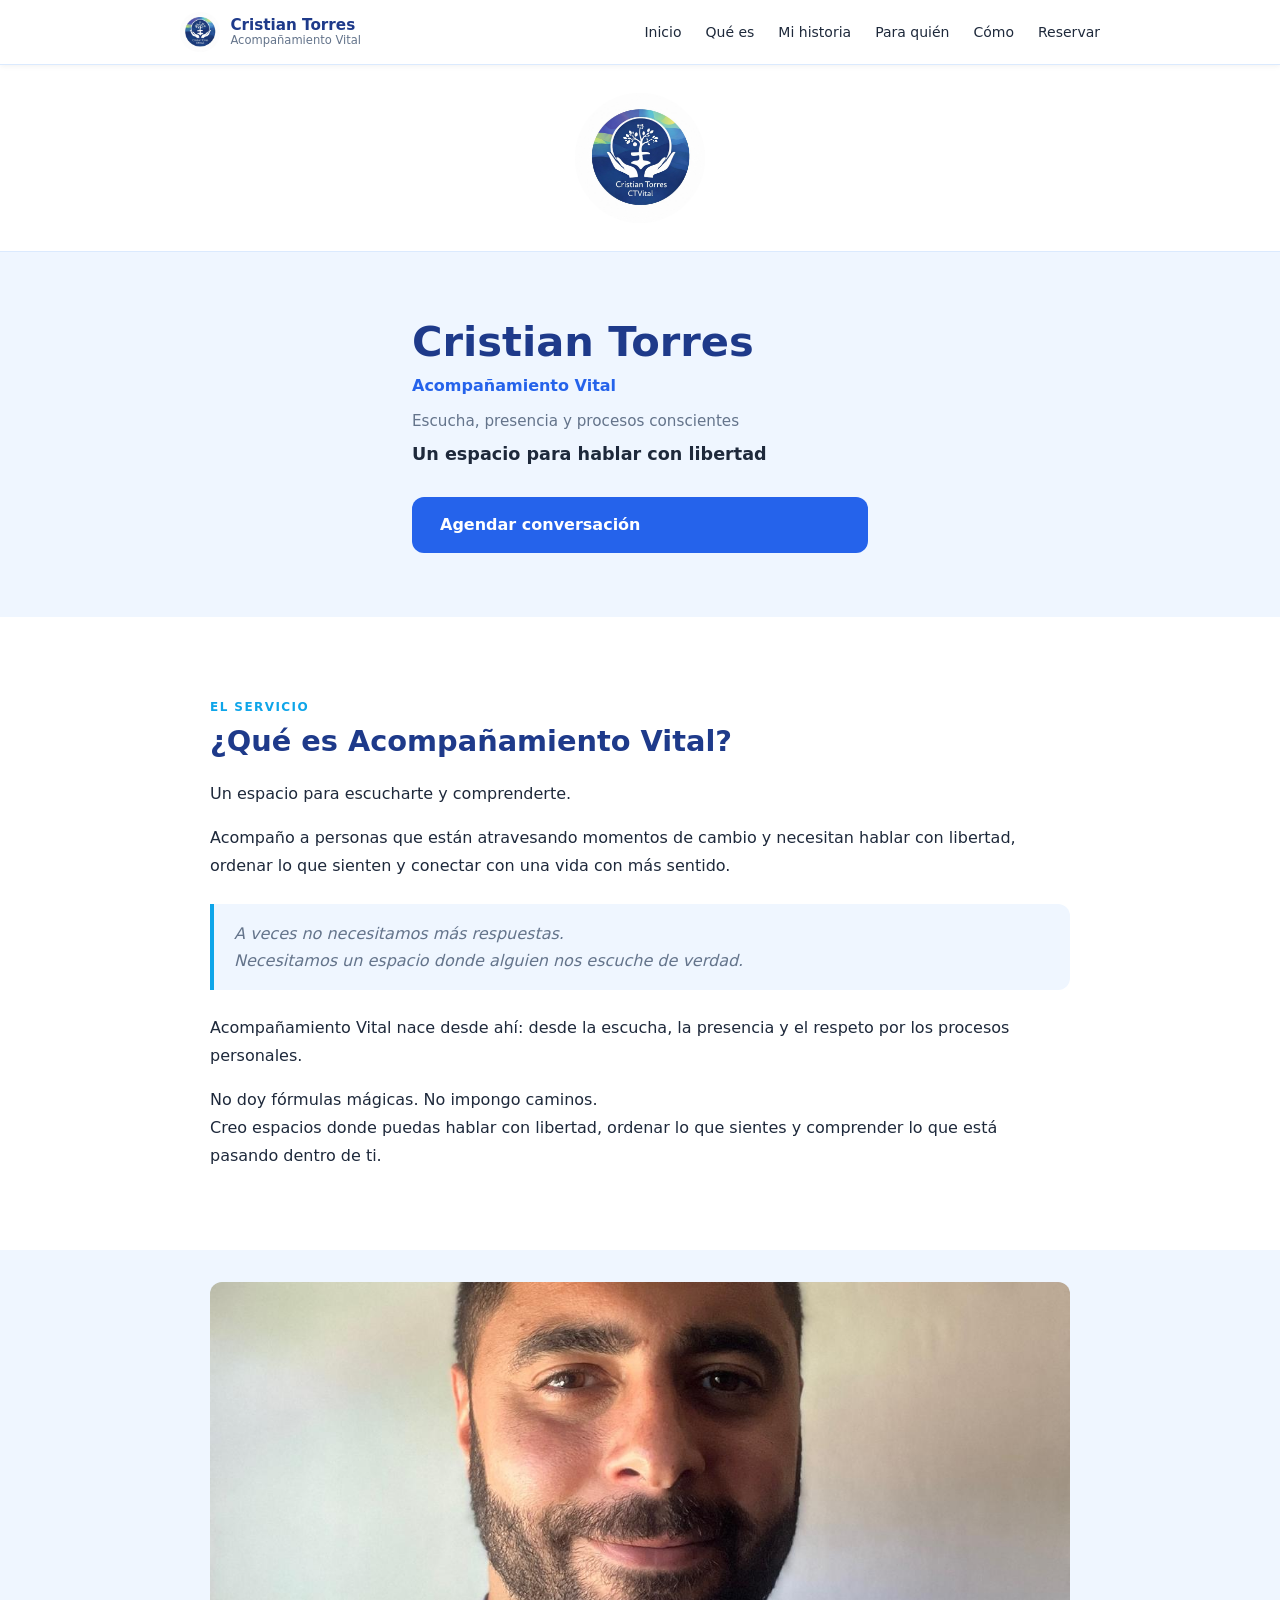
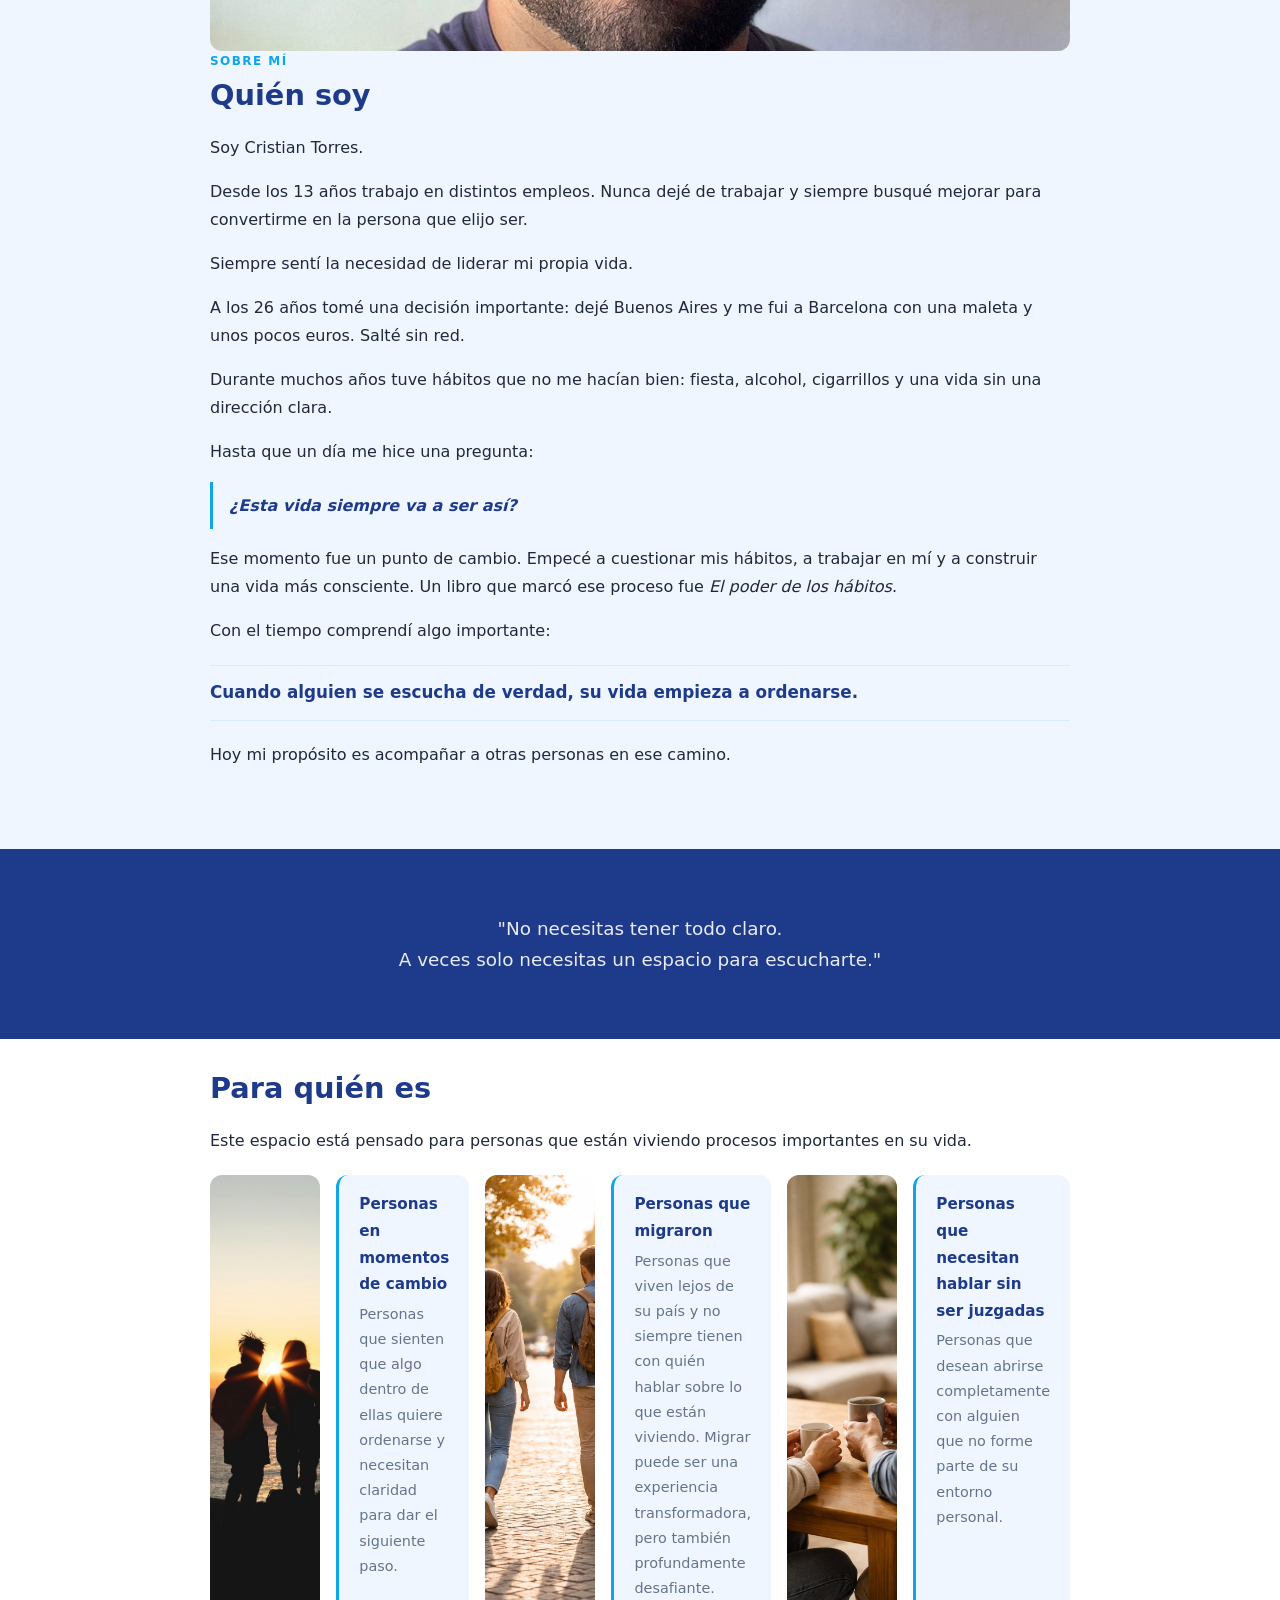
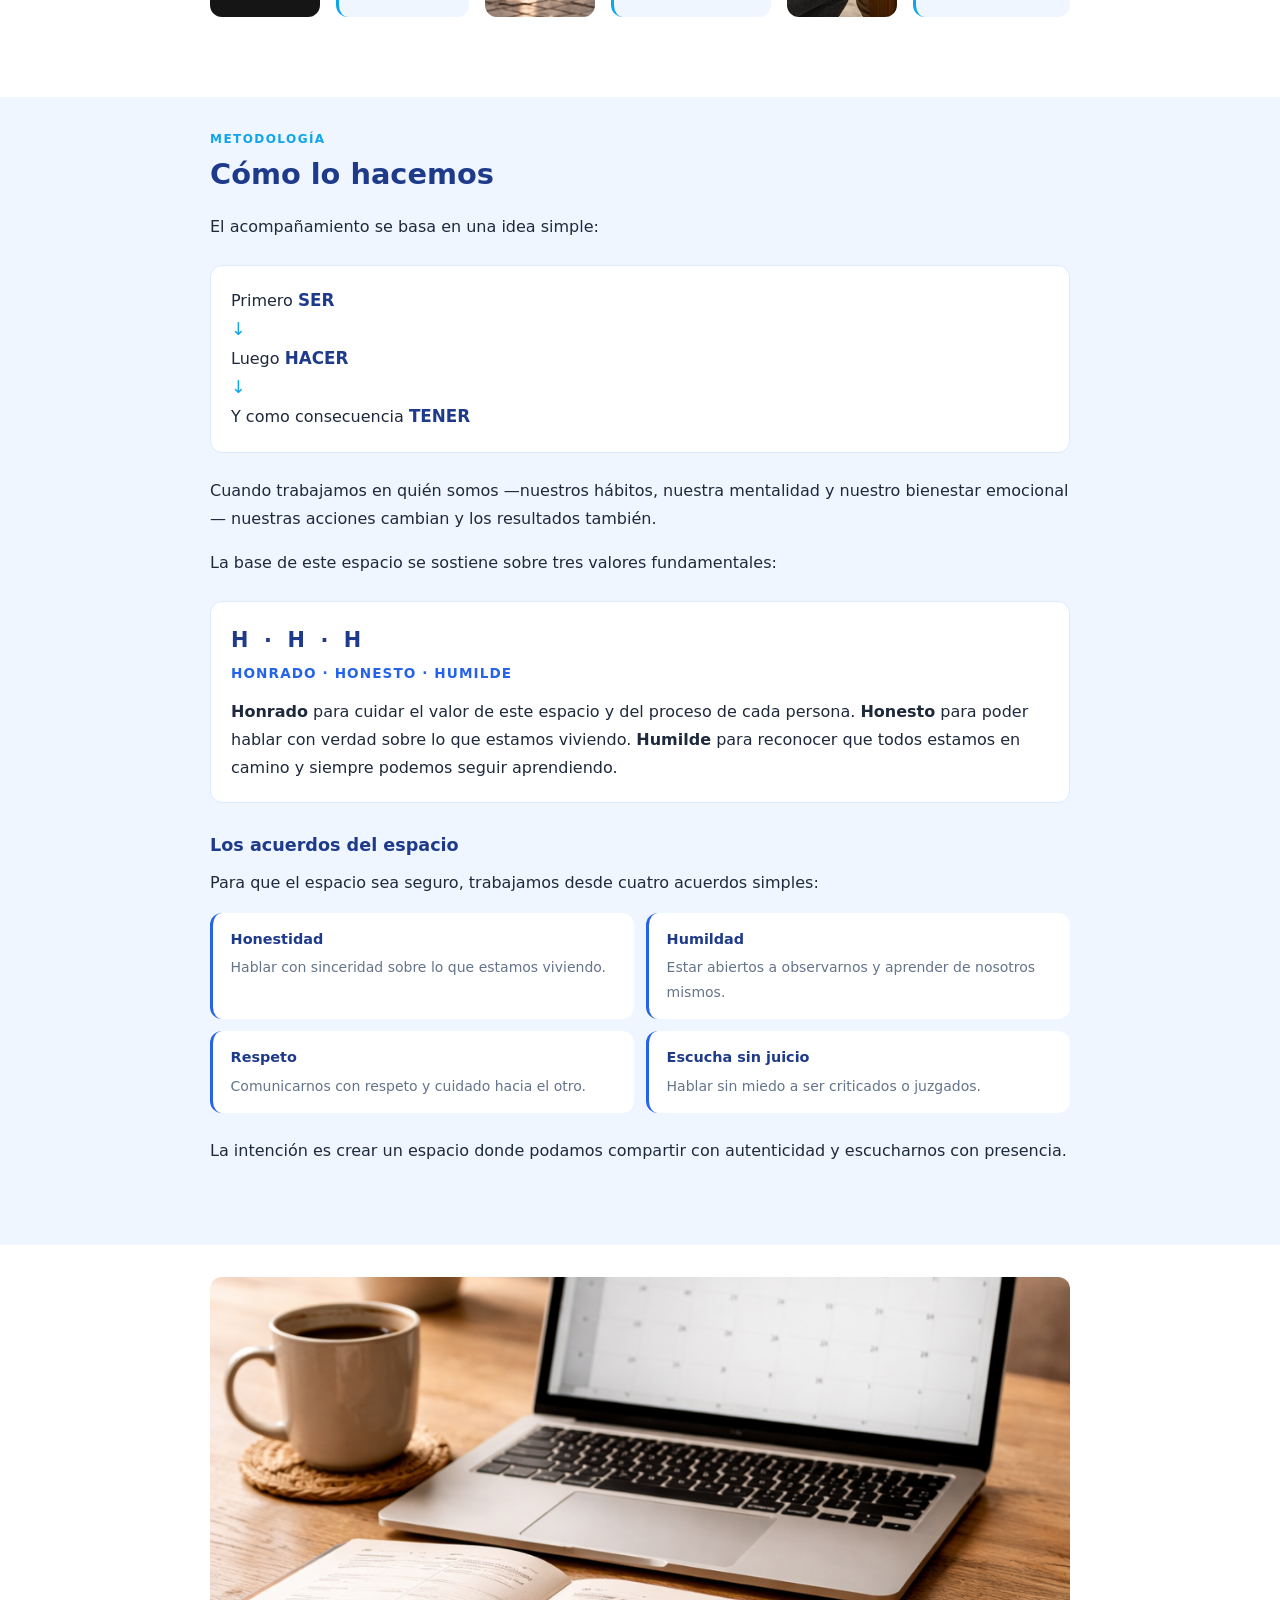
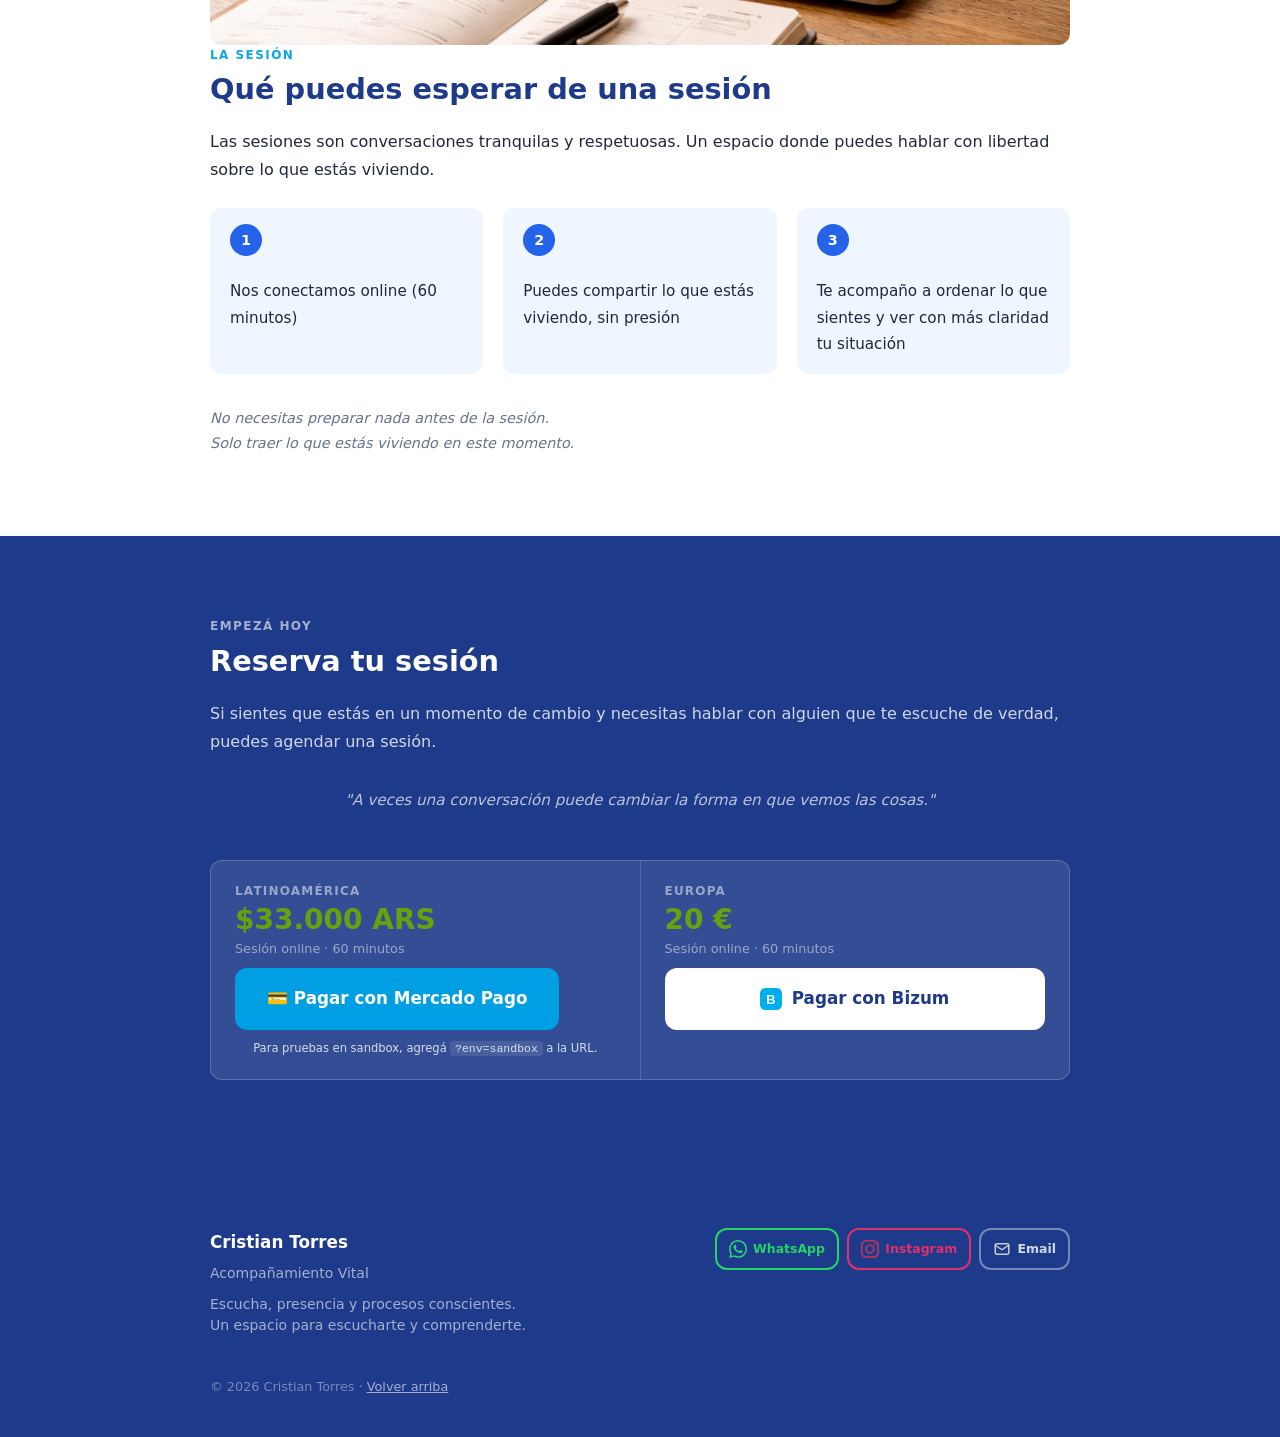
==== index.html @ fd414e2f "first commit" ====
<!DOCTYPE html>
<html lang="es">
<head>
  <meta charset="UTF-8" />
  <meta name="viewport" content="width=device-width, initial-scale=1.0" />
  <title>Cristian Torres — Acompañamiento Vital</title>
  <meta name="description" content="Escucha, presencia y procesos conscientes. Un espacio para escucharte y comprenderte." />
  <link rel="icon" type="image/jpeg" href="img/logo_osqui.jpeg" />
  <link rel="stylesheet" href="css/styles.css" />
</head>
<body>

  <!-- HEADER -->
  <header>
    <div class="header-inner">
      <a href="#inicio" class="logo">
        <img src="img/logo_osqui.jpeg" alt="Logo CTVital" />
        <div class="logo-text">
          Cristian Torres
          <span>Acompañamiento Vital</span>
        </div>
      </a>
      <nav>
        <ul id="nav-menu">
          <li><a href="#inicio">Inicio</a></li>
          <li><a href="#que-es">Qué es</a></li>
          <li><a href="#historia">Mi historia</a></li>
          <li><a href="#para-quien">Para quién</a></li>
          <li><a href="#como">Cómo</a></li>
          <li><a href="#sesion">Reservar</a></li>
        </ul>
        <button class="menu-toggle" id="menu-toggle" aria-label="Abrir menú">
          <span></span><span></span><span></span>
        </button>
      </nav>
    </div>
  </header>


  <!-- ════════════════════════════════
       HERO
  ════════════════════════════════ -->
  <div class="hero-banner">
    <img src="img/logo_osqui.jpeg" alt="Logo CTVital" />
  </div>

  <section id="inicio" class="hero">
    <div class="container">
      <h1>Cristian Torres</h1>
      <p class="hero-subtitle">Acompañamiento Vital</p>
      <p class="hero-lead">Escucha, presencia y procesos conscientes</p>
      <p class="hero-lead2">Un espacio para hablar con libertad</p>
      <a href="#sesion" class="btn btn-primary">Agendar conversación</a>
    </div>
  </section>


  <!-- ════════════════════════════════
       QUÉ ES ACOMPAÑAMIENTO VITAL
  ════════════════════════════════ -->
  <section id="que-es">
    <div class="container">
      <p class="section-label">El servicio</p>
      <h2>¿Qué es Acompañamiento Vital?</h2>
      <p>Un espacio para escucharte y comprenderte.</p>
      <p>Acompaño a personas que están atravesando momentos de cambio y necesitan hablar con libertad, ordenar lo que sienten y conectar con una vida con más sentido.</p>
      <div class="quote-block">
        A veces no necesitamos más respuestas.<br>
        Necesitamos un espacio donde alguien nos escuche de verdad.
      </div>
      <p>Acompañamiento Vital nace desde ahí: desde la escucha, la presencia y el respeto por los procesos personales.</p>
      <p>No doy fórmulas mágicas. No impongo caminos.<br>
      Creo espacios donde puedas hablar con libertad, ordenar lo que sientes y comprender lo que está pasando dentro de ti.</p>
    </div>
  </section>


  <!-- ════════════════════════════════
       QUIÉN SOY
  ════════════════════════════════ -->
  <section id="historia">
    <div class="section-foto">
      <img src="img/foto_osqui.jpeg" alt="Cristian Torres" />
    </div>
    <div class="container">
      <p class="section-label">Sobre mí</p>
      <h2>Quién soy</h2>
      <p>Soy Cristian Torres.</p>
      <p>Desde los 13 años trabajo en distintos empleos. Nunca dejé de trabajar y siempre busqué mejorar para convertirme en la persona que elijo ser.</p>
      <p>Siempre sentí la necesidad de liderar mi propia vida.</p>
      <p>A los 26 años tomé una decisión importante: dejé Buenos Aires y me fui a Barcelona con una maleta y unos pocos euros. Salté sin red.</p>
      <p>Durante muchos años tuve hábitos que no me hacían bien: fiesta, alcohol, cigarrillos y una vida sin una dirección clara.</p>
      <p>Hasta que un día me hice una pregunta:</p>
      <div class="quote-inline">¿Esta vida siempre va a ser así?</div>
      <p>Ese momento fue un punto de cambio. Empecé a cuestionar mis hábitos, a trabajar en mí y a construir una vida más consciente. Un libro que marcó ese proceso fue <em>El poder de los hábitos</em>.</p>
      <p>Con el tiempo comprendí algo importante:</p>
      <p class="destacado">Cuando alguien se escucha de verdad, su vida empieza a ordenarse.</p>
      <p>Hoy mi propósito es acompañar a otras personas en ese camino.</p>
    </div>
  </section>


  <!-- ════════════════════════════════
       QUOTE
  ════════════════════════════════ -->
  <section class="quote-section">
    <div class="container">
      <blockquote>
        "No necesitas tener todo claro.<br>
        A veces solo necesitas un espacio para escucharte."
      </blockquote>
    </div>
  </section>


  <!-- ════════════════════════════════
       PARA QUIÉN ES
  ════════════════════════════════ -->
  <section id="para-quien">
    <div class="container">
      <h2>Para quién es</h2>
      <p>Este espacio está pensado para personas que están viviendo procesos importantes en su vida.</p>
      <ul class="check-list">
        <div class="section-foto" style="aspect-ratio: 1/1;">
          <img src="img/MomentoDeCambio.png" alt="Momento de cambio" />
        </div>
        <li>
          <strong>Personas en momentos de cambio</strong>
          <span>Personas que sienten que algo dentro de ellas quiere ordenarse y necesitan claridad para dar el siguiente paso.</span>
        </li>
        <div class="section-foto" style="aspect-ratio: 1/1;">
          <img src="img/Migrantes.png" alt="Migrantes" />
        </div>
        <li>
          <strong>Personas que migraron</strong>
          <span>Personas que viven lejos de su país y no siempre tienen con quién hablar sobre lo que están viviendo. Migrar puede ser una experiencia transformadora, pero también profundamente desafiante.</span>
        </li>
        <div class="section-foto" style="aspect-ratio: 1/1;">
          <img src="img/SinSerJuzgadas.png" alt="Sin ser juzgadas" />
        </div>
        <li>
          <strong>Personas que necesitan hablar sin ser juzgadas</strong>
          <span>Personas que desean abrirse completamente con alguien que no forme parte de su entorno personal.</span>
        </li>
      </ul>
    </div>
  </section>


  <!-- ════════════════════════════════
       CÓMO LO HACEMOS
  ════════════════════════════════ -->
  <section id="como">
    <div class="container">
      <p class="section-label">Metodología</p>
      <h2>Cómo lo hacemos</h2>
      <p>El acompañamiento se basa en una idea simple:</p>

      <div class="ser-hacer-tener">
        <div class="sht-item">Primero <strong>SER</strong></div>
        <div class="sht-arrow">↓</div>
        <div class="sht-item">Luego <strong>HACER</strong></div>
        <div class="sht-arrow">↓</div>
        <div class="sht-item">Y como consecuencia <strong>TENER</strong></div>
      </div>

      <p>Cuando trabajamos en quién somos —nuestros hábitos, nuestra mentalidad y nuestro bienestar emocional— nuestras acciones cambian y los resultados también.</p>

      <p>La base de este espacio se sostiene sobre tres valores fundamentales:</p>
      <div class="hhh-block">
        <p class="hhh-sigla">H · H · H</p>
        <p class="hhh-nombres">Honrado · Honesto · Humilde</p>
        <p><strong>Honrado</strong> para cuidar el valor de este espacio y del proceso de cada persona. <strong>Honesto</strong> para poder hablar con verdad sobre lo que estamos viviendo. <strong>Humilde</strong> para reconocer que todos estamos en camino y siempre podemos seguir aprendiendo.</p>
      </div>

      <h3>Los acuerdos del espacio</h3>
      <p>Para que el espacio sea seguro, trabajamos desde cuatro acuerdos simples:</p>

      <ul class="acuerdos-list">
        <li>
          <strong>Honestidad</strong>
          <span>Hablar con sinceridad sobre lo que estamos viviendo.</span>
        </li>
        <li>
          <strong>Humildad</strong>
          <span>Estar abiertos a observarnos y aprender de nosotros mismos.</span>
        </li>
        <li>
          <strong>Respeto</strong>
          <span>Comunicarnos con respeto y cuidado hacia el otro.</span>
        </li>
        <li>
          <strong>Escucha sin juicio</strong>
          <span>Hablar sin miedo a ser criticados o juzgados.</span>
        </li>
      </ul>

      <p>La intención es crear un espacio donde podamos compartir con autenticidad y escucharnos con presencia.</p>
    </div>
  </section>


  <!-- ════════════════════════════════
       QUÉ PUEDES ESPERAR DE UNA SESIÓN
  ════════════════════════════════ -->
  <section id="esperar">
    <div class="section-foto">
      <img src="img/Sesion.png" alt="Sesión online" />
    </div>
    <div class="container">
      <p class="section-label">La sesión</p>
      <h2>Qué puedes esperar de una sesión</h2>
      <p>Las sesiones son conversaciones tranquilas y respetuosas. Un espacio donde puedes hablar con libertad sobre lo que estás viviendo.</p>

      <div class="pasos">
        <div class="paso">
          <span class="paso-num">1</span>
          <p>Nos conectamos online (60 minutos)</p>
        </div>
        <div class="paso">
          <span class="paso-num">2</span>
          <p>Puedes compartir lo que estás viviendo, sin presión</p>
        </div>
        <div class="paso">
          <span class="paso-num">3</span>
          <p>Te acompaño a ordenar lo que sientes y ver con más claridad tu situación</p>
        </div>
      </div>

      <p class="sesion-nota">No necesitas preparar nada antes de la sesión.<br>Solo traer lo que estás viviendo en este momento.</p>
    </div>
  </section>


  <!-- ════════════════════════════════
       RESERVA TU SESIÓN
  ════════════════════════════════ -->
  <section id="sesion">
    <div class="container">
      <p class="section-label">Empezá hoy</p>
      <h2>Reserva tu sesión</h2>
      <p>Si sientes que estás en un momento de cambio y necesitas hablar con alguien que te escuche de verdad, puedes agendar una sesión.</p>

      <div class="reserva-quote">
        "A veces una conversación puede cambiar la forma en que vemos las cosas."
      </div>

      <div class="precios">

        <div class="precio-item">
          <p class="precio-region">Latinoamérica</p>
          <p class="precio-valor">$33.000 ARS</p>
          <p class="precio-detalle">Sesión online · 60 minutos</p>
          <!--
            Reemplazá "REEMPLAZAR_CON_TU_INIT_POINT" con la URL real.
            Ver tutorial: docs/mercadopago-tutorial.md
          -->
          <a
            href="REEMPLAZAR_CON_TU_INIT_POINT"
            class="btn btn-mp"
            id="btn-pago"
          >
            💳 Pagar con Mercado Pago
          </a>
          <p class="sandbox-note">
            Para pruebas en sandbox, agregá <code>?env=sandbox</code> a la URL.
          </p>
        </div>

        <div class="precio-divider"></div>

        <div class="precio-item">
          <p class="precio-region">Europa</p>
          <p class="precio-valor">20 €</p>
          <p class="precio-detalle">Sesión online · 60 minutos</p>
          <a href="pago-bizum.html" class="btn btn-bizum">
            <img src="img/icons/bizum.svg" alt="" style="width:22px;height:22px;border-radius:4px;" />
            Pagar con Bizum
          </a>
        </div>

      </div>
    </div>
  </section>


  <!-- ════════════════════════════════
       FOOTER
  ════════════════════════════════ -->
  <footer>
    <div class="footer-inner">
      <div class="footer-brand">
        <strong>Cristian Torres</strong>
        <span>Acompañamiento Vital</span>
        <span class="footer-tagline">Escucha, presencia y procesos conscientes.<br>Un espacio para escucharte y comprenderte.</span>
      </div>

      <div class="contact-links">
        <!-- EDITAR: reemplazá con tu número real -->
        <a
          href="https://wa.me/34653065171?text=Hola%20Cristian%2C%20quiero%20saber%20m%C3%A1s%20sobre%20el%20Acompa%C3%B1amiento%20Vital"
          class="contact-link contact-link--whatsapp"
          target="_blank" rel="noopener"
        >
          <img src="img/icons/whatsapp.svg" alt="" class="contact-icon" />
          WhatsApp
        </a>
        <!-- EDITAR: reemplazá con tu usuario de Instagram -->
        <a
          href="https://instagram.com/TU_USUARIO"
          class="contact-link contact-link--instagram"
          target="_blank" rel="noopener"
        >
          <img src="img/icons/instagram.svg" alt="" class="contact-icon" />
          Instagram
        </a>
        <!-- EDITAR: reemplazá con tu email real -->
        <a href="mailto:tu@email.com" class="contact-link contact-link--mail">
          <img src="img/icons/mail.svg" alt="" class="contact-icon" />
          Email
        </a>
      </div>

      <p class="footer-copy">© 2026 Cristian Torres · <a href="#inicio">Volver arriba</a></p>
    </div>
  </footer>

  <script src="js/main.js"></script>
</body>
</html>
---- css/styles.css ----
/* ============================================================
   CTVITAL — ESTILOS PRINCIPALES
   Para editar colores principales, cambiá las variables en :root
   ============================================================ */

:root {
  --color-primary:    #1e3a8a; /* azul marino del logo */
  --color-secondary:  #2563eb; /* azul medio */
  --color-accent:     #0ea5e9; /* teal/celeste */
  --color-light:      #eff6ff; /* fondo muy claro azulado */
  --color-white:      #ffffff;
  --color-text:       #1e293b;
  --color-text-light: #64748b;
  --color-border:     #dbeafe;
  --color-green:      #65a30d; /* verde del logo */

  --font-main: 'Segoe UI', system-ui, sans-serif;
  --max-width: 640px;
  --radius: 12px;
}

/* ---- Reset básico ---- */
*, *::before, *::after { box-sizing: border-box; margin: 0; padding: 0; }
html { scroll-behavior: smooth; }
body {
  font-family: var(--font-main);
  color: var(--color-text);
  background: var(--color-white);
  line-height: 1.75;
}
img { max-width: 100%; height: auto; display: block; }
a { color: var(--color-secondary); }
a:hover { color: var(--color-primary); }


/* ============================================================
   HEADER / NAV
   ============================================================ */
header {
  position: sticky;
  top: 0;
  z-index: 100;
  background: var(--color-white);
  border-bottom: 1px solid var(--color-border);
  box-shadow: 0 1px 6px rgba(0,0,0,0.06);
}

.header-inner {
  max-width: var(--max-width);
  margin: 0 auto;
  padding: 0 1.25rem;
  height: 64px;
  display: flex;
  align-items: center;
  justify-content: space-between;
}

.logo {
  display: flex;
  align-items: center;
  gap: 0.65rem;
  text-decoration: none;
}

.logo img {
  width: 40px;
  height: 40px;
  border-radius: 50%;
  object-fit: cover;
}

.logo-text {
  font-size: 0.95rem;
  font-weight: 700;
  color: var(--color-primary);
  line-height: 1.2;
}

.logo-text span {
  display: block;
  font-size: 0.72rem;
  font-weight: 400;
  color: var(--color-text-light);
}

nav ul {
  list-style: none;
  display: flex;
  gap: 1.5rem;
}

nav a {
  text-decoration: none;
  font-size: 0.875rem;
  font-weight: 500;
  color: var(--color-text);
  transition: color 0.2s;
}

nav a:hover { color: var(--color-secondary); }

/* Botón hamburguesa */
.menu-toggle {
  display: none;
  flex-direction: column;
  gap: 5px;
  cursor: pointer;
  background: none;
  border: none;
  padding: 4px;
}

.menu-toggle span {
  display: block;
  width: 24px;
  height: 2px;
  background: var(--color-primary);
  border-radius: 2px;
  transition: all 0.3s;
}


/* ============================================================
   SECCIONES — estructura general
   ============================================================ */
section {
  padding: 3.5rem 1.25rem;
}

.container {
  max-width: var(--max-width);
  margin: 0 auto;
}

.section-label {
  font-size: 0.75rem;
  font-weight: 700;
  letter-spacing: 0.12em;
  text-transform: uppercase;
  color: var(--color-accent);
  margin-bottom: 0.4rem;
}

h1, h2, h3 {
  color: var(--color-primary);
  line-height: 1.25;
}

h1 { font-size: clamp(2rem, 8vw, 2.6rem); margin-bottom: 0.5rem; }
h2 { font-size: clamp(1.4rem, 6vw, 1.8rem); margin-bottom: 1.25rem; }
h3 { font-size: 1.1rem; margin-bottom: 0.75rem; margin-top: 2rem; }

p { margin-bottom: 1rem; color: var(--color-text); }
p:last-child { margin-bottom: 0; }


/* ============================================================
   FOTO DE SECCIÓN (full-width encima del texto)
   ============================================================ */
.section-foto {
  width: 100%;
  aspect-ratio: 4 / 3;
  overflow: hidden;
}

.section-foto img {
  width: 100%;
  height: 100%;
  object-fit: cover;
}

.foto-placeholder {
  background: linear-gradient(135deg, #cffafe, #a5f3fc, #e0f2fe);
  display: flex;
  align-items: center;
  justify-content: center;
  color: var(--color-secondary);
  font-size: 0.9rem;
  font-weight: 500;
}


/* ============================================================
   HERO
   ============================================================ */
.hero {
  background: var(--color-light);
  padding: 3rem 1.25rem 0;
}

.hero-banner {
  background: var(--color-white);
  display: flex;
  justify-content: center;
  align-items: center;
  padding: 2rem 1.25rem;
  border-bottom: 1px solid var(--color-border);
}

.hero-banner img {
  width: 130px;
  height: 130px;
  border-radius: 50%;
  object-fit: cover;
}

.hero h1 {
  color: var(--color-primary);
  margin-bottom: 0.25rem;
}

.hero-subtitle {
  font-size: 1rem;
  color: var(--color-secondary);
  font-weight: 600;
  margin-bottom: 0.5rem;
}

.hero-lead {
  font-size: 0.95rem;
  color: var(--color-text-light);
  margin-bottom: 0.25rem;
}

.hero-lead2 {
  font-size: 1.1rem;
  font-weight: 600;
  color: var(--color-text);
  margin-bottom: 1.75rem;
}

.hero-foto {
  margin-top: 2rem;
  max-width: 220px;
  margin-left: auto;
  margin-right: auto;
}

.hero-foto img {
  width: 100%;
  height: auto;
  border-radius: var(--radius);
  display: block;
}


/* ============================================================
   BOTONES
   ============================================================ */
.btn {
  display: inline-block;
  padding: 0.85rem 1.75rem;
  border-radius: var(--radius);
  font-weight: 700;
  font-size: 1rem;
  text-decoration: none;
  transition: all 0.2s;
  cursor: pointer;
  border: none;
}

.btn-primary {
  background: var(--color-secondary);
  color: var(--color-white);
}

.btn-primary:hover {
  background: var(--color-primary);
  color: var(--color-white);
  transform: translateY(-2px);
  box-shadow: 0 6px 20px rgba(8,145,178,0.35);
}

/* Botón Mercado Pago */
.btn-mp {
  background: #009ee3;
  color: var(--color-white);
  font-size: 1.05rem;
  padding: 1rem 2rem;
  border-radius: var(--radius);
  display: inline-flex;
  align-items: center;
  gap: 0.6rem;
  text-decoration: none;
  font-weight: 700;
  transition: all 0.2s;
  width: 100%;
  justify-content: center;
  margin-top: 0.5rem;
}

.btn-mp:hover {
  background: #007ab8;
  color: var(--color-white);
  transform: translateY(-2px);
  box-shadow: 0 6px 20px rgba(0,158,227,0.4);
}


/* ============================================================
   CITAS Y BLOQUES DESTACADOS
   ============================================================ */
.quote-block {
  border-left: 4px solid var(--color-accent);
  padding: 1rem 1.25rem;
  background: var(--color-light);
  border-radius: 0 var(--radius) var(--radius) 0;
  margin: 1.5rem 0;
  font-style: italic;
  color: var(--color-text-light);
  line-height: 1.7;
}

.quote-inline {
  border-left: 3px solid var(--color-accent);
  padding: 0.6rem 1rem;
  margin: 1rem 0;
  font-style: italic;
  color: var(--color-primary);
  font-weight: 600;
}

.destacado {
  font-weight: 700;
  font-size: 1.05rem;
  color: var(--color-primary);
  padding: 0.75rem 0;
  border-top: 1px solid var(--color-border);
  border-bottom: 1px solid var(--color-border);
  margin: 1.25rem 0;
}

.quote-section {
  background: var(--color-primary);
  padding: 3rem 1.25rem;
}

.quote-section blockquote {
  max-width: var(--max-width);
  margin: 0 auto;
  color: rgba(255,255,255,0.9);
  font-size: 1.15rem;
  line-height: 1.7;
  text-align: center;
}


/* ============================================================
   SECCIONES ALTERNADAS
   ============================================================ */
#que-es   { background: var(--color-white); }
#historia { background: var(--color-light); padding-top: 0; }
#para-quien { background: var(--color-white); padding-top: 0; }
#como     { background: var(--color-light); padding-top: 0; }
#esperar  { background: var(--color-white); padding-top: 0; }
#sesion   { background: var(--color-primary); }
#sesion .section-label { color: rgba(255,255,255,0.6); }
#sesion h2 { color: var(--color-white); }
#sesion p  { color: rgba(255,255,255,0.8); }


/* ============================================================
   PARA QUIÉN ES — checklist
   ============================================================ */
.check-list {
  list-style: none;
  margin-top: 1.25rem;
  display: flex;
  flex-direction: column;
  gap: 1rem;
}

.check-list li {
  display: flex;
  flex-direction: column;
  gap: 0.25rem;
  padding: 1rem 1.25rem;
  background: var(--color-light);
  border-radius: var(--radius);
  border-left: 3px solid var(--color-accent);
}

.check-list li strong {
  color: var(--color-primary);
  font-size: 0.95rem;
}

.check-list li span {
  color: var(--color-text-light);
  font-size: 0.9rem;
}


/* ============================================================
   CÓMO LO HACEMOS
   ============================================================ */
.ser-hacer-tener {
  display: flex;
  flex-direction: column;
  align-items: flex-start;
  gap: 0.25rem;
  margin: 1.5rem 0;
  padding: 1.25rem;
  background: var(--color-white);
  border-radius: var(--radius);
  border: 1px solid var(--color-border);
}

.sht-item {
  font-size: 1rem;
  color: var(--color-text);
}

.sht-item strong {
  color: var(--color-primary);
  font-size: 1.05rem;
}

.sht-arrow {
  color: var(--color-accent);
  font-size: 1.1rem;
  line-height: 1;
  padding: 0.1rem 0;
}

.hhh-block {
  background: var(--color-white);
  border-radius: var(--radius);
  border: 1px solid var(--color-border);
  padding: 1.25rem;
  margin: 1.5rem 0;
}

.hhh-sigla {
  font-size: 1.3rem;
  font-weight: 800;
  color: var(--color-primary);
  letter-spacing: 0.2em;
  margin-bottom: 0.25rem;
}

.hhh-nombres {
  font-size: 0.85rem;
  font-weight: 600;
  color: var(--color-secondary);
  text-transform: uppercase;
  letter-spacing: 0.08em;
  margin-bottom: 0.75rem;
}

.acuerdos-list {
  list-style: none;
  display: flex;
  flex-direction: column;
  gap: 0.75rem;
  margin: 1rem 0 1.5rem;
}

.acuerdos-list li {
  display: flex;
  flex-direction: column;
  gap: 0.2rem;
  padding: 0.9rem 1.1rem;
  background: var(--color-white);
  border-radius: var(--radius);
  border-left: 3px solid var(--color-secondary);
}

.acuerdos-list li strong {
  color: var(--color-primary);
  font-size: 0.9rem;
}

.acuerdos-list li span {
  color: var(--color-text-light);
  font-size: 0.875rem;
}


/* ============================================================
   QUÉ ESPERAR — pasos
   ============================================================ */
.pasos {
  display: flex;
  flex-direction: column;
  gap: 1rem;
  margin: 1.5rem 0;
}

.paso {
  display: flex;
  align-items: flex-start;
  gap: 1rem;
  padding: 1rem 1.25rem;
  background: var(--color-light);
  border-radius: var(--radius);
}

.paso-num {
  flex-shrink: 0;
  width: 32px;
  height: 32px;
  background: var(--color-secondary);
  color: var(--color-white);
  border-radius: 50%;
  display: flex;
  align-items: center;
  justify-content: center;
  font-weight: 800;
  font-size: 0.9rem;
}

.paso p {
  margin: 0;
  padding-top: 0.35rem;
  color: var(--color-text);
  font-size: 0.95rem;
}

.sesion-nota {
  font-size: 0.9rem;
  color: var(--color-text-light);
  font-style: italic;
  padding-top: 0.5rem;
}


/* ============================================================
   RESERVA / PRECIOS
   ============================================================ */
.precios {
  display: flex;
  flex-direction: column;
  gap: 0;
  margin: 1.75rem 0;
  background: rgba(255,255,255,0.1);
  border: 1px solid rgba(255,255,255,0.2);
  border-radius: var(--radius);
  overflow: hidden;
}

.precio-item {
  padding: 1.25rem 1.5rem;
}

.precio-divider {
  height: 1px;
  background: rgba(255,255,255,0.15);
}

.precio-region {
  font-size: 0.75rem;
  font-weight: 700;
  text-transform: uppercase;
  letter-spacing: 0.1em;
  color: rgba(255,255,255,0.5) !important;
  margin-bottom: 0.25rem;
}

.precio-valor {
  font-size: 1.75rem;
  font-weight: 800;
  color: var(--color-green) !important;
  line-height: 1;
  margin-bottom: 0.25rem;
}

.precio-detalle {
  font-size: 0.8rem;
  color: rgba(255,255,255,0.5) !important;
  margin: 0;
}

.reserva-quote {
  font-style: italic;
  color: rgba(255,255,255,0.7);
  font-size: 0.95rem;
  text-align: center;
  padding: 1rem 0 1.25rem;
  line-height: 1.6;
}

.sandbox-note {
  font-size: 0.72rem;
  color: rgba(255,255,255,0.35);
  margin-top: 0.5rem;
  text-align: center;
}

.sandbox-note code {
  background: rgba(255,255,255,0.1);
  padding: 0.1em 0.4em;
  border-radius: 4px;
}

.btn-bizum {
  background: var(--color-white);
  color: var(--color-primary);
  font-size: 1.05rem;
  padding: 1rem 2rem;
  border-radius: var(--radius);
  display: inline-flex;
  align-items: center;
  justify-content: center;
  gap: 0.6rem;
  text-decoration: none;
  font-weight: 700;
  width: 100%;
  margin-top: 0.5rem;
  transition: all 0.2s;
}

.btn-bizum:hover {
  background: var(--color-light);
  color: var(--color-primary);
  transform: translateY(-2px);
}

.bizum-info {
  margin-top: 1rem;
  font-size: 0.9rem;
  color: rgba(255,255,255,0.7) !important;
  line-height: 1.6;
}

.bizum-info strong {
  color: var(--color-white);
  font-size: 1rem;
}


/* ============================================================
   FOOTER
   ============================================================ */
footer {
  background: var(--color-primary);
  padding: 2.5rem 1.25rem;
}

.footer-inner {
  max-width: var(--max-width);
  margin: 0 auto;
  display: flex;
  flex-direction: column;
  gap: 1.75rem;
}

.footer-brand {
  display: flex;
  flex-direction: column;
  gap: 0.25rem;
}

.footer-brand strong {
  color: var(--color-white);
  font-size: 1.05rem;
}

.footer-brand span {
  color: rgba(255,255,255,0.6);
  font-size: 0.875rem;
}

.footer-tagline {
  margin-top: 0.25rem;
  line-height: 1.5 !important;
}

.footer-copy {
  font-size: 0.8rem;
  color: rgba(255,255,255,0.4);
  margin: 0;
}

.footer-copy a { color: rgba(255,255,255,0.6); }


/* ============================================================
   CONTACTO — íconos de redes sociales
   ============================================================ */
.contact-links {
  display: flex;
  flex-wrap: nowrap;
  gap: 0.5rem;
}

.contact-link {
  display: inline-flex;
  align-items: center;
  gap: 0.4rem;
  padding: 0.5rem 0.75rem;
  border-radius: var(--radius);
  text-decoration: none;
  font-weight: 600;
  font-size: 0.78rem;
  border: 2px solid;
  transition: all 0.2s;
}

.contact-link:hover {
  transform: translateY(-2px);
  box-shadow: 0 4px 14px rgba(0,0,0,0.15);
}

.contact-icon {
  width: 18px;
  height: 18px;
  flex-shrink: 0;
}

/* WhatsApp */
.contact-link--whatsapp {
  border-color: #25D366;
  color: #25D366;
}
.contact-link--whatsapp .contact-icon {
  filter: invert(62%) sepia(72%) saturate(450%) hue-rotate(95deg) brightness(95%) contrast(95%);
}
.contact-link--whatsapp:hover {
  background: #25D366;
  color: var(--color-white);
}
.contact-link--whatsapp:hover .contact-icon { filter: brightness(0) invert(1); }

/* Instagram */
.contact-link--instagram {
  border-color: #E1306C;
  color: #E1306C;
}
.contact-link--instagram .contact-icon {
  filter: invert(27%) sepia(75%) saturate(1200%) hue-rotate(310deg) brightness(95%) contrast(95%);
}
.contact-link--instagram:hover {
  background: linear-gradient(45deg, #f09433, #e6683c, #dc2743, #cc2366, #bc1888);
  border-color: transparent;
  color: var(--color-white);
}
.contact-link--instagram:hover .contact-icon { filter: brightness(0) invert(1); }

/* Mail */
.contact-link--mail {
  border-color: rgba(255,255,255,0.4);
  color: rgba(255,255,255,0.8);
}
.contact-link--mail .contact-icon {
  filter: brightness(0) invert(0.8);
}
.contact-link--mail:hover {
  background: rgba(255,255,255,0.1);
  color: var(--color-white);
}
.contact-link--mail:hover .contact-icon { filter: brightness(0) invert(1); }


/* ============================================================
   RESPONSIVE — MOBILE
   ============================================================ */
@media (max-width: 680px) {
  nav ul { display: none; }
  nav ul.open { display: flex; }

  .menu-toggle { display: flex; }

  nav { position: relative; }

  nav ul.open {
    position: absolute;
    top: 64px;
    left: -1.25rem;
    right: -1.25rem;
    flex-direction: column;
    background: var(--color-white);
    border-bottom: 1px solid var(--color-border);
    padding: 1rem 1.25rem;
    gap: 0.75rem;
    box-shadow: 0 4px 12px rgba(0,0,0,0.08);
  }
}


/* ============================================================
   RESPONSIVE — DESKTOP
   ============================================================ */
@media (min-width: 768px) {

  /* Más espacio en secciones */
  section { padding: 5rem 2rem; }

  .hero-banner {
    padding: 1.75rem 2rem;
  }
  .quote-section { padding: 4rem 2rem; }

  /* Las fotos de sección se limitan al ancho del contenido,
     no se expanden a todo el viewport */
  .section-foto {
    max-width: 860px;
    margin: 0 auto;
    aspect-ratio: 21 / 9;
    border-radius: var(--radius);
  }

  /* Secciones con foto: la foto queda arriba pero contenida */
  #historia,
  #para-quien,
  #como,
  #esperar {
    padding-top: 2rem;
  }

  /* Hero en desktop: dos columnas (texto izquierda, foto derecha) */
  .hero {
    padding: 0;
    display: flex;
    justify-content: center;
    overflow: hidden;
    max-height: 520px;
  }

  .hero .container {
    flex: 1;
    max-width: 520px;
    padding: 4rem 2rem 4rem 2rem;
    display: flex;
    flex-direction: column;
    justify-content: center;
  }

  .hero-foto {
    flex: 0 0 300px;
    margin: 0;
    align-self: center;
  }

  .hero-foto img {
    width: 300px;
    height: 380px;
    object-fit: cover;
    border-radius: var(--radius);
    object-position: center top;
  }

  /* Contenedores más anchos en desktop */
  .container    { max-width: 860px; }
  .header-inner { max-width: 960px; }
  .footer-inner { max-width: 860px; }

  /* Botón de pago: no ocupa todo el ancho */
  .btn-mp {
    width: auto;
    display: inline-flex;
  }

  /* Precios en fila */
  .precios {
    flex-direction: row;
  }

  .precio-divider {
    width: 1px;
    height: auto;
    background: rgba(255,255,255,0.15);
  }

  .precio-item {
    flex: 1;
  }

  /* Pasos en fila */
  .pasos {
    flex-direction: row;
    gap: 1.25rem;
  }

  .paso {
    flex: 1;
    flex-direction: column;
    align-items: flex-start;
  }

  /* Acuerdos en grilla 2x2 */
  .acuerdos-list {
    display: grid;
    grid-template-columns: 1fr 1fr;
    gap: 0.75rem;
  }

  /* Check-list en 3 columnas */
  .check-list {
    flex-direction: row;
    align-items: stretch;
  }

  .check-list li {
    flex: 1;
  }

  /* Footer en fila */
  .footer-inner {
    flex-direction: row;
    justify-content: space-between;
    align-items: flex-start;
    flex-wrap: wrap;
    gap: 2rem;
  }

  .footer-brand {
    flex: 1;
    min-width: 200px;
  }

  .footer-copy {
    width: 100%;
    margin-top: 0.5rem;
  }
}
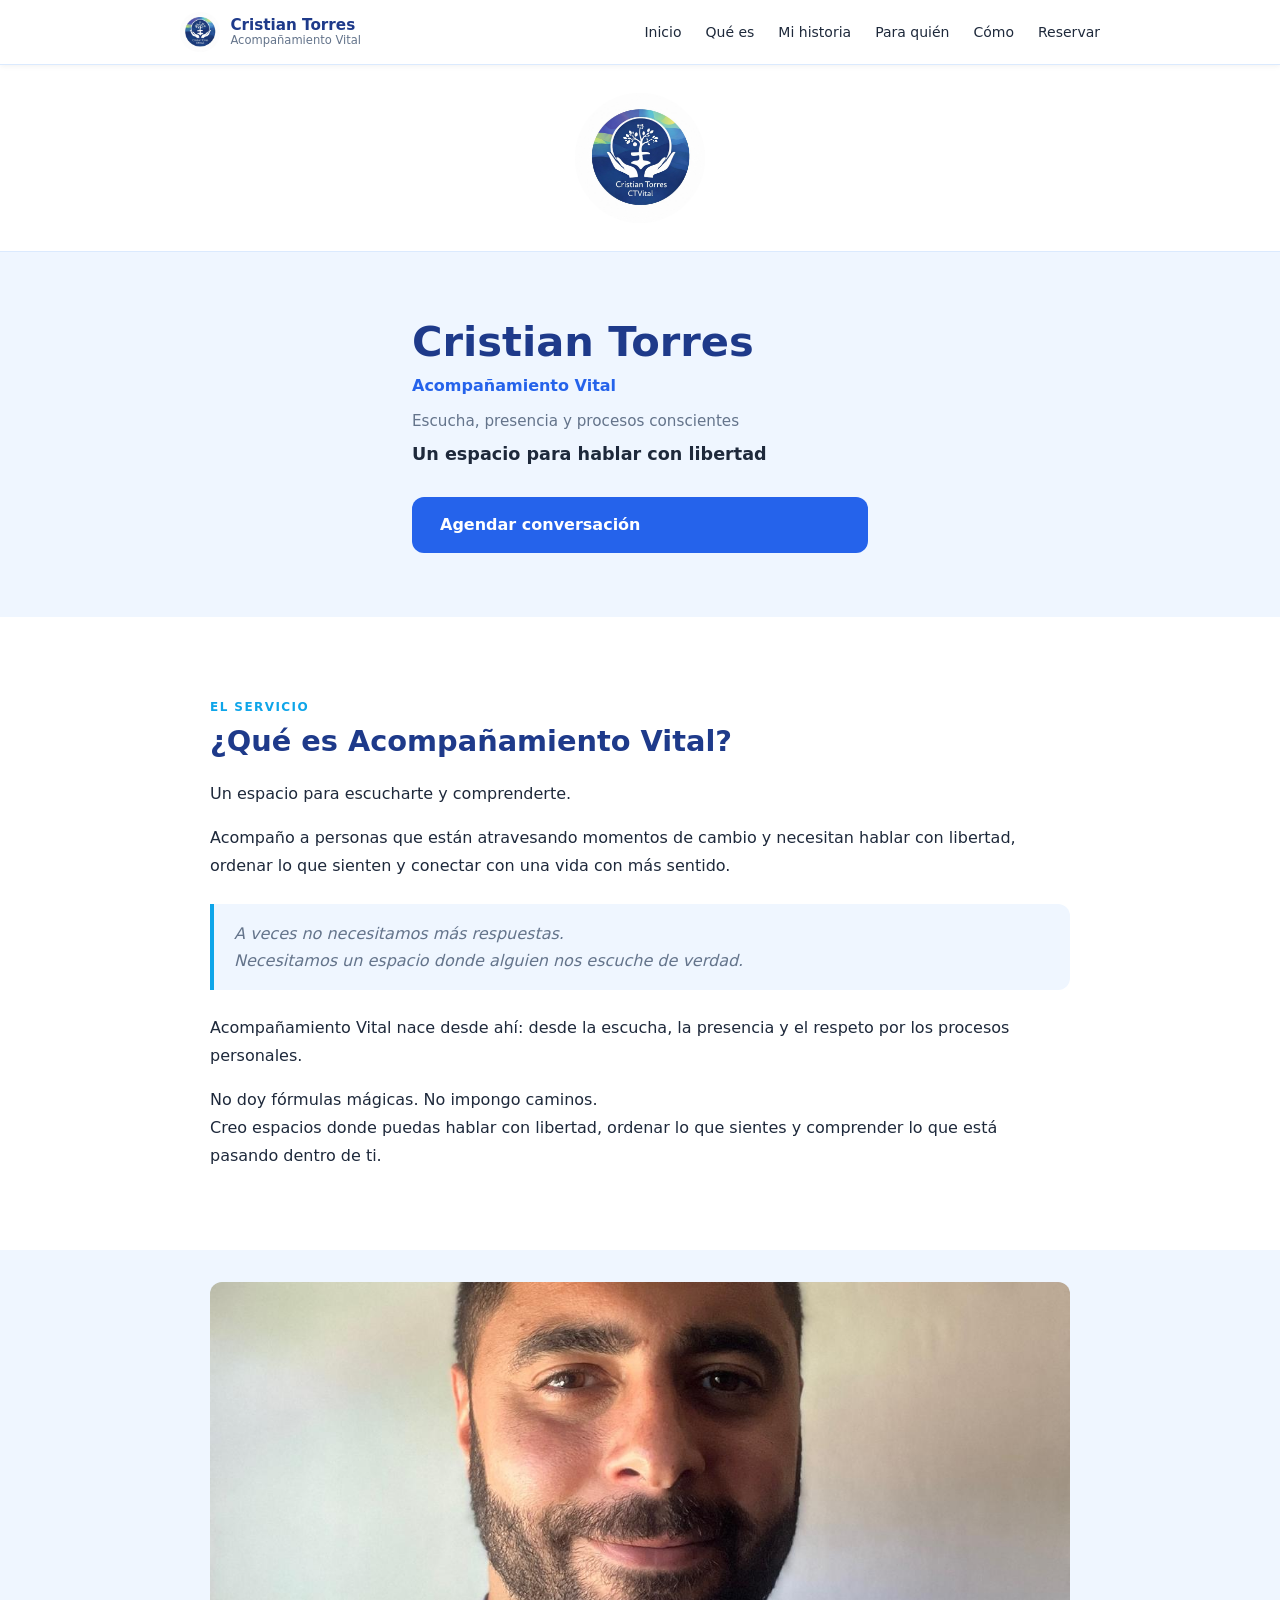
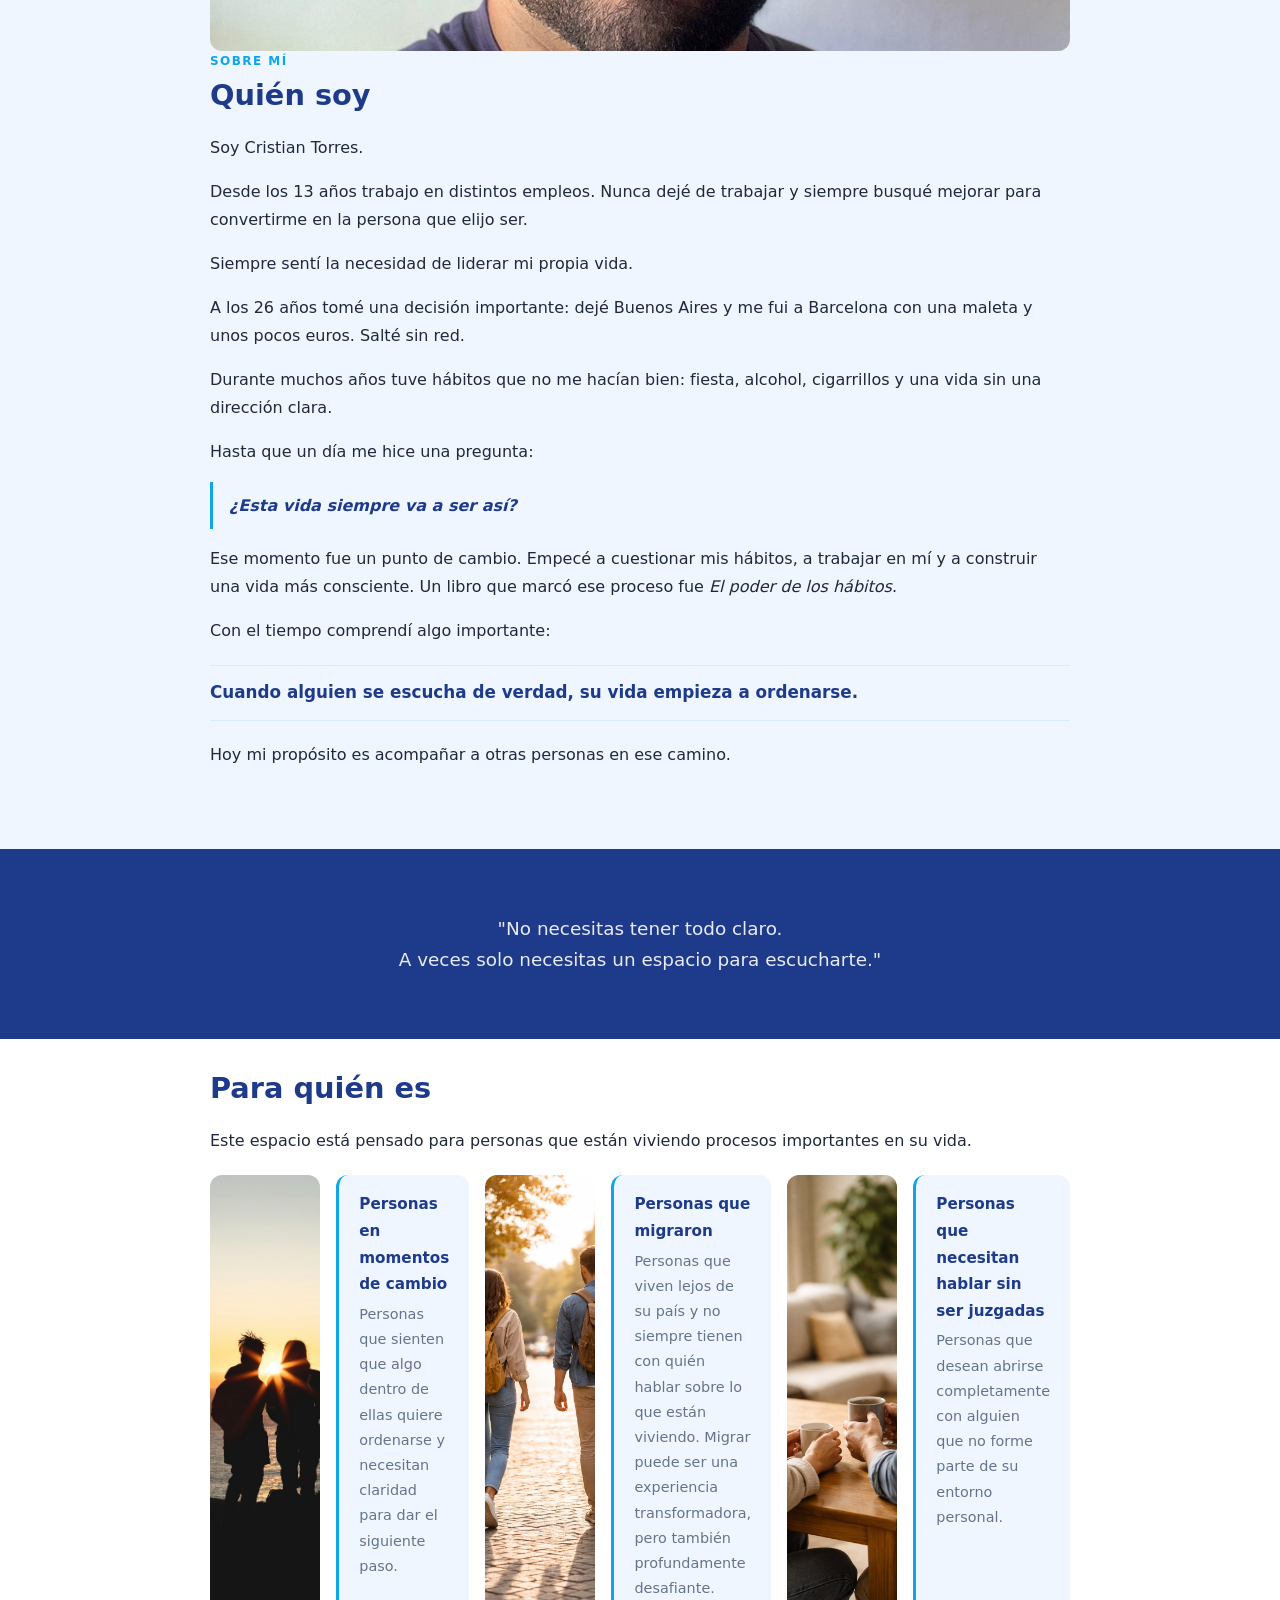
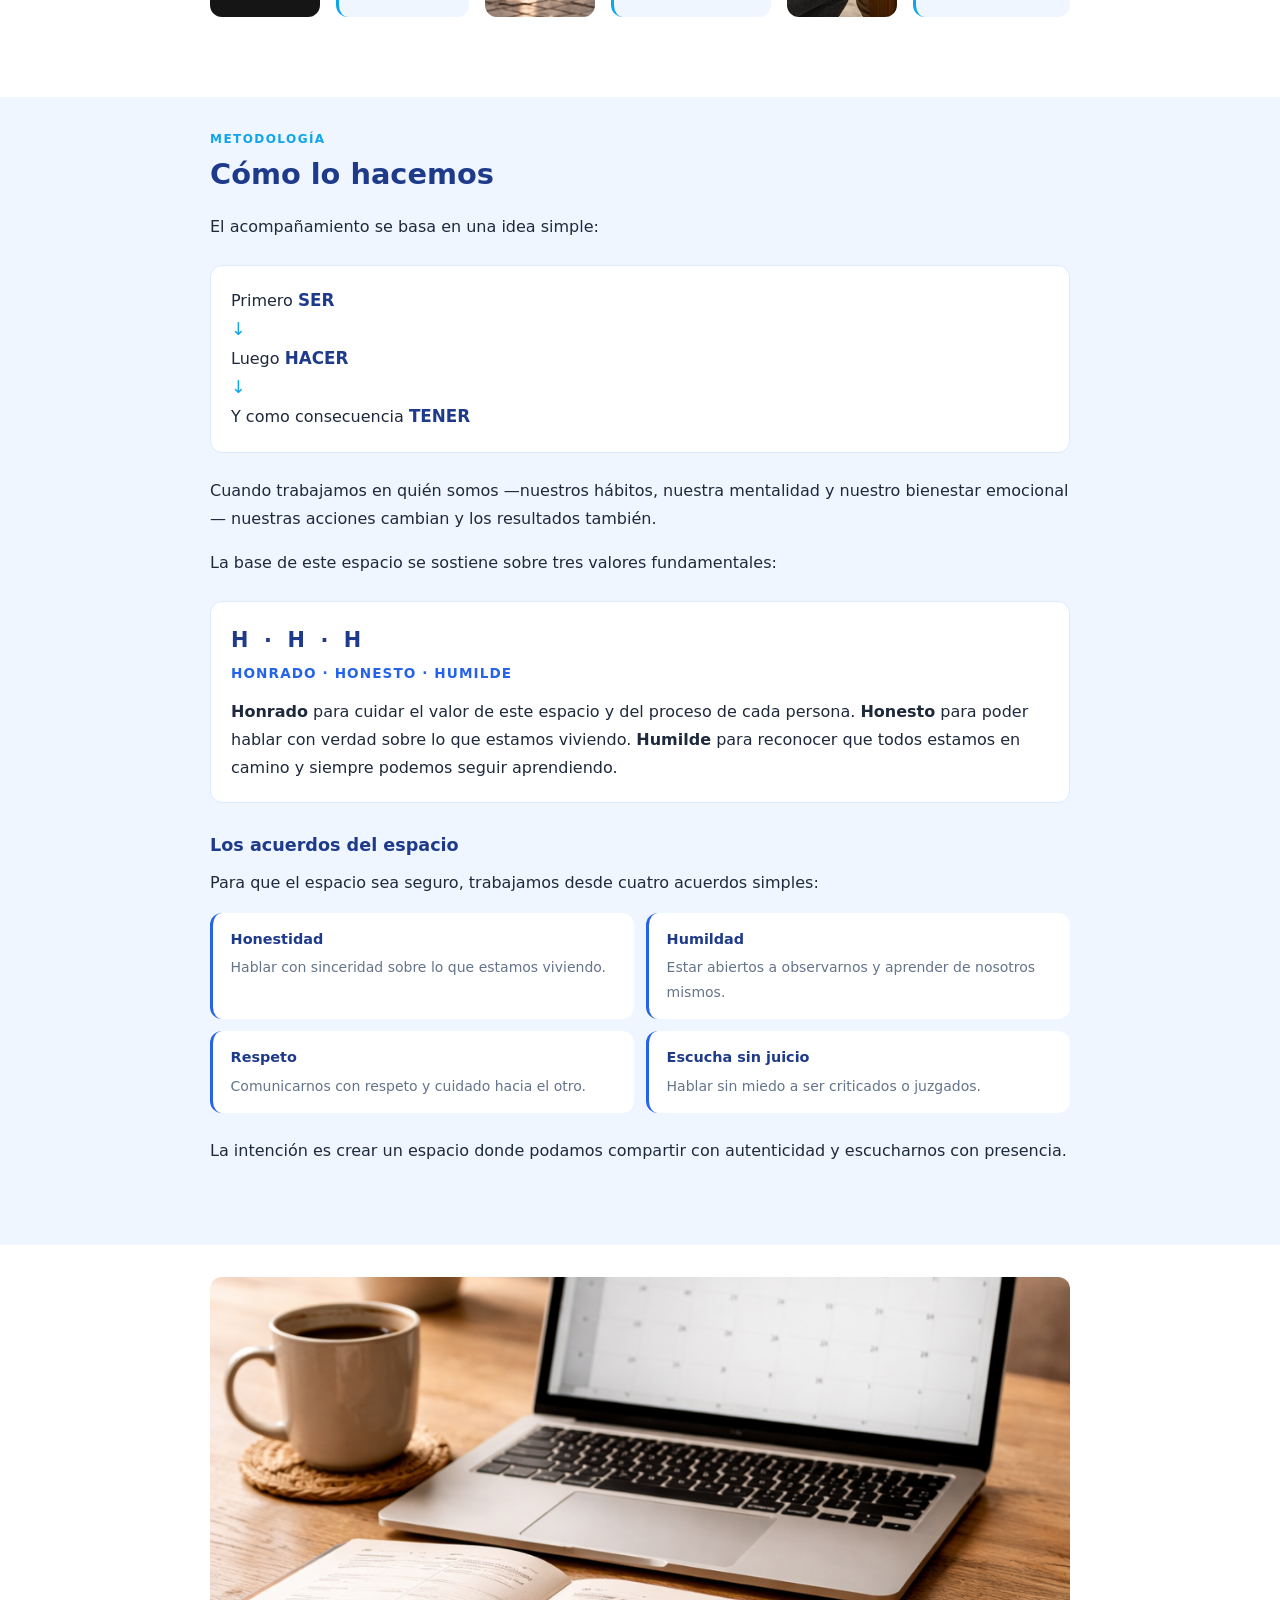
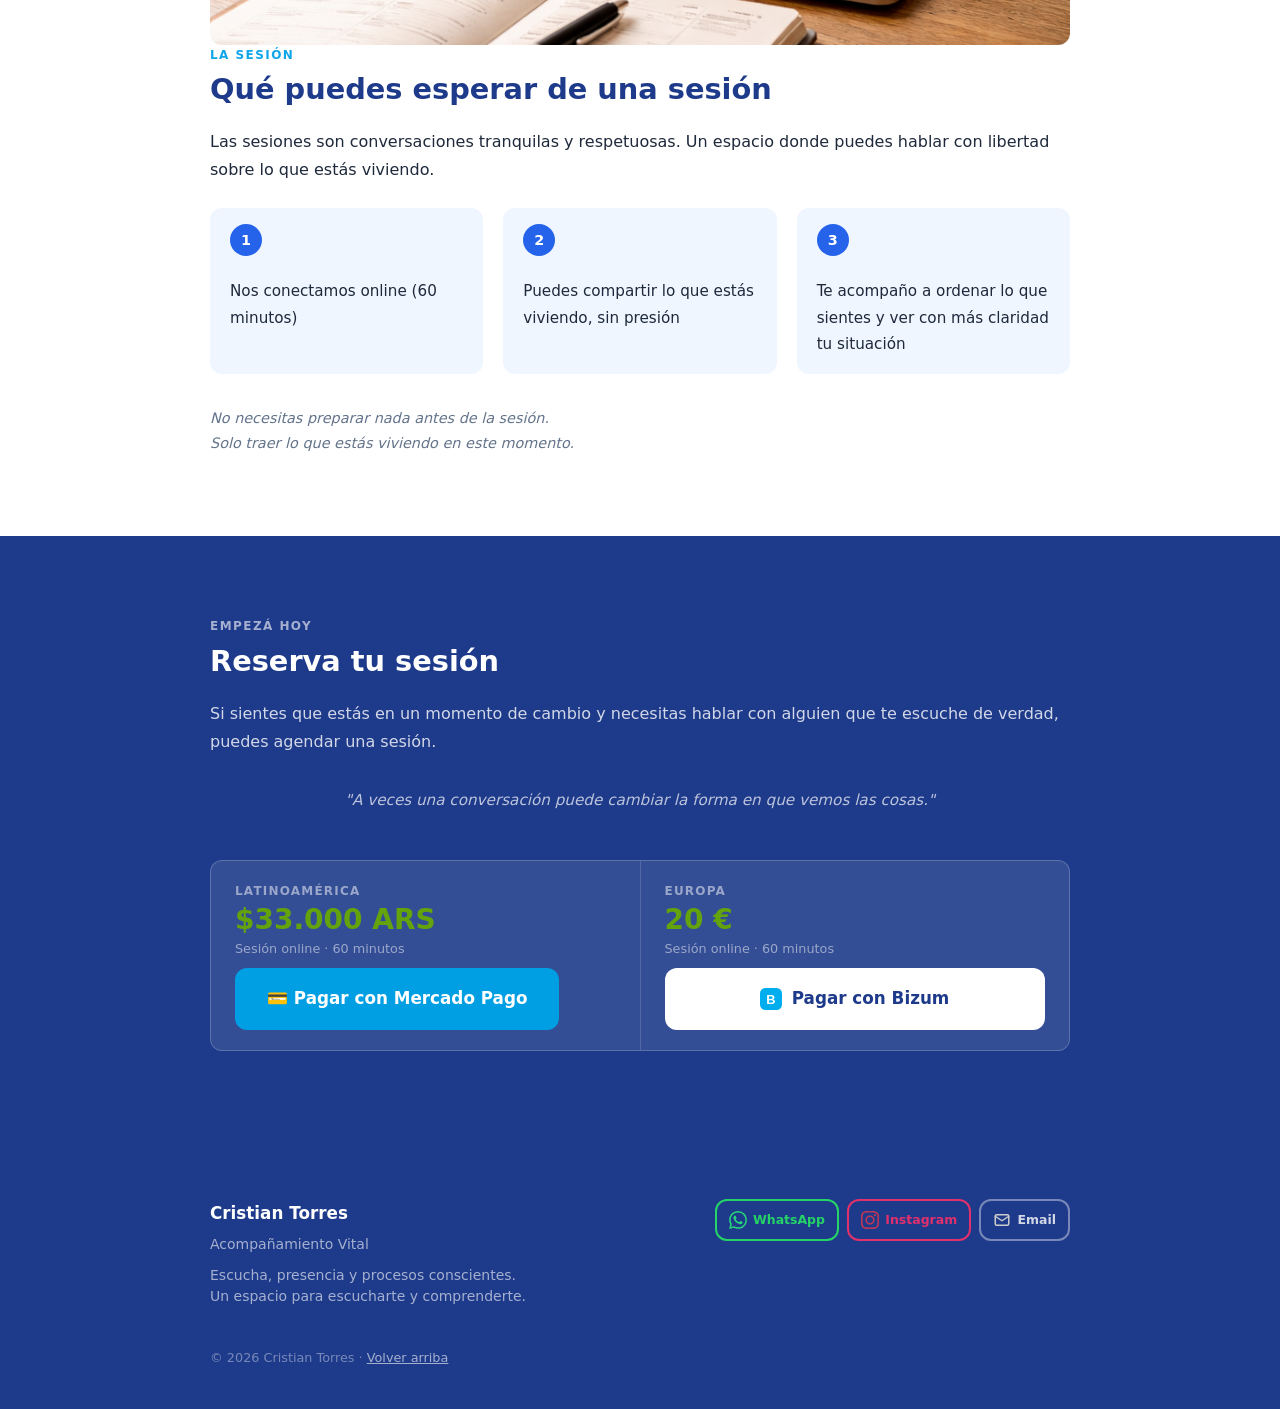
==== commit f1369c2f: "remove sandbox" ====
--- a/index.html
+++ b/index.html
@@ -256,15 +256,12 @@
             Ver tutorial: docs/mercadopago-tutorial.md
           -->
           <a
-            href="REEMPLAZAR_CON_TU_INIT_POINT"
+            href="https://www.mercadopago.com.ar/checkout/v1/redirect?pref_id=425929776-0c58f0fc-3658-4d68-a7fd-c5c7f0930ed0"
             class="btn btn-mp"
             id="btn-pago"
           >
             💳 Pagar con Mercado Pago
           </a>
-          <p class="sandbox-note">
-            Para pruebas en sandbox, agregá <code>?env=sandbox</code> a la URL.
-          </p>
         </div>
 
         <div class="precio-divider"></div>
@@ -307,7 +304,7 @@
         </a>
         <!-- EDITAR: reemplazá con tu usuario de Instagram -->
         <a
-          href="https://instagram.com/TU_USUARIO"
+          href="https://instagram.com/ctavital"
           class="contact-link contact-link--instagram"
           target="_blank" rel="noopener"
         >
@@ -315,7 +312,7 @@
           Instagram
         </a>
         <!-- EDITAR: reemplazá con tu email real -->
-        <a href="mailto:tu@email.com" class="contact-link contact-link--mail">
+        <a href="mailto:avcristiantorres@gmail.com" class="contact-link contact-link--mail">
           <img src="img/icons/mail.svg" alt="" class="contact-icon" />
           Email
         </a>
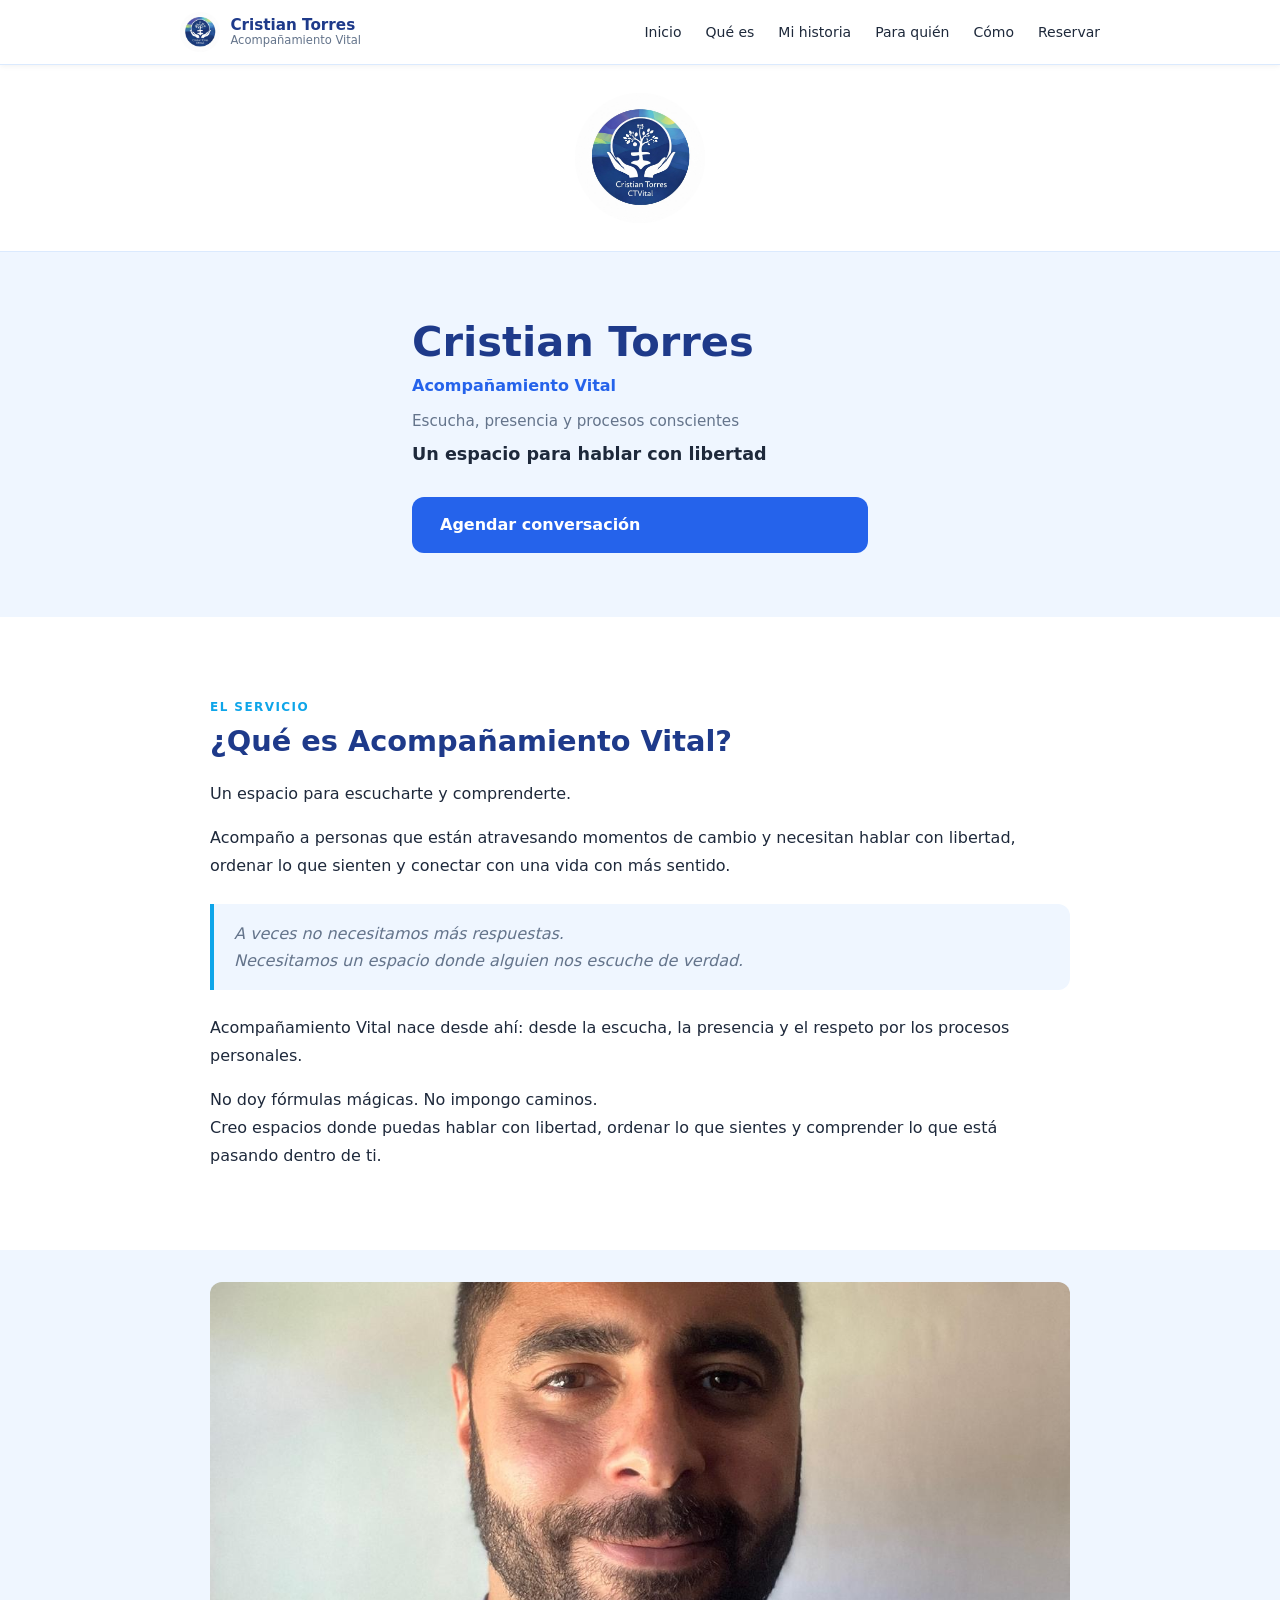
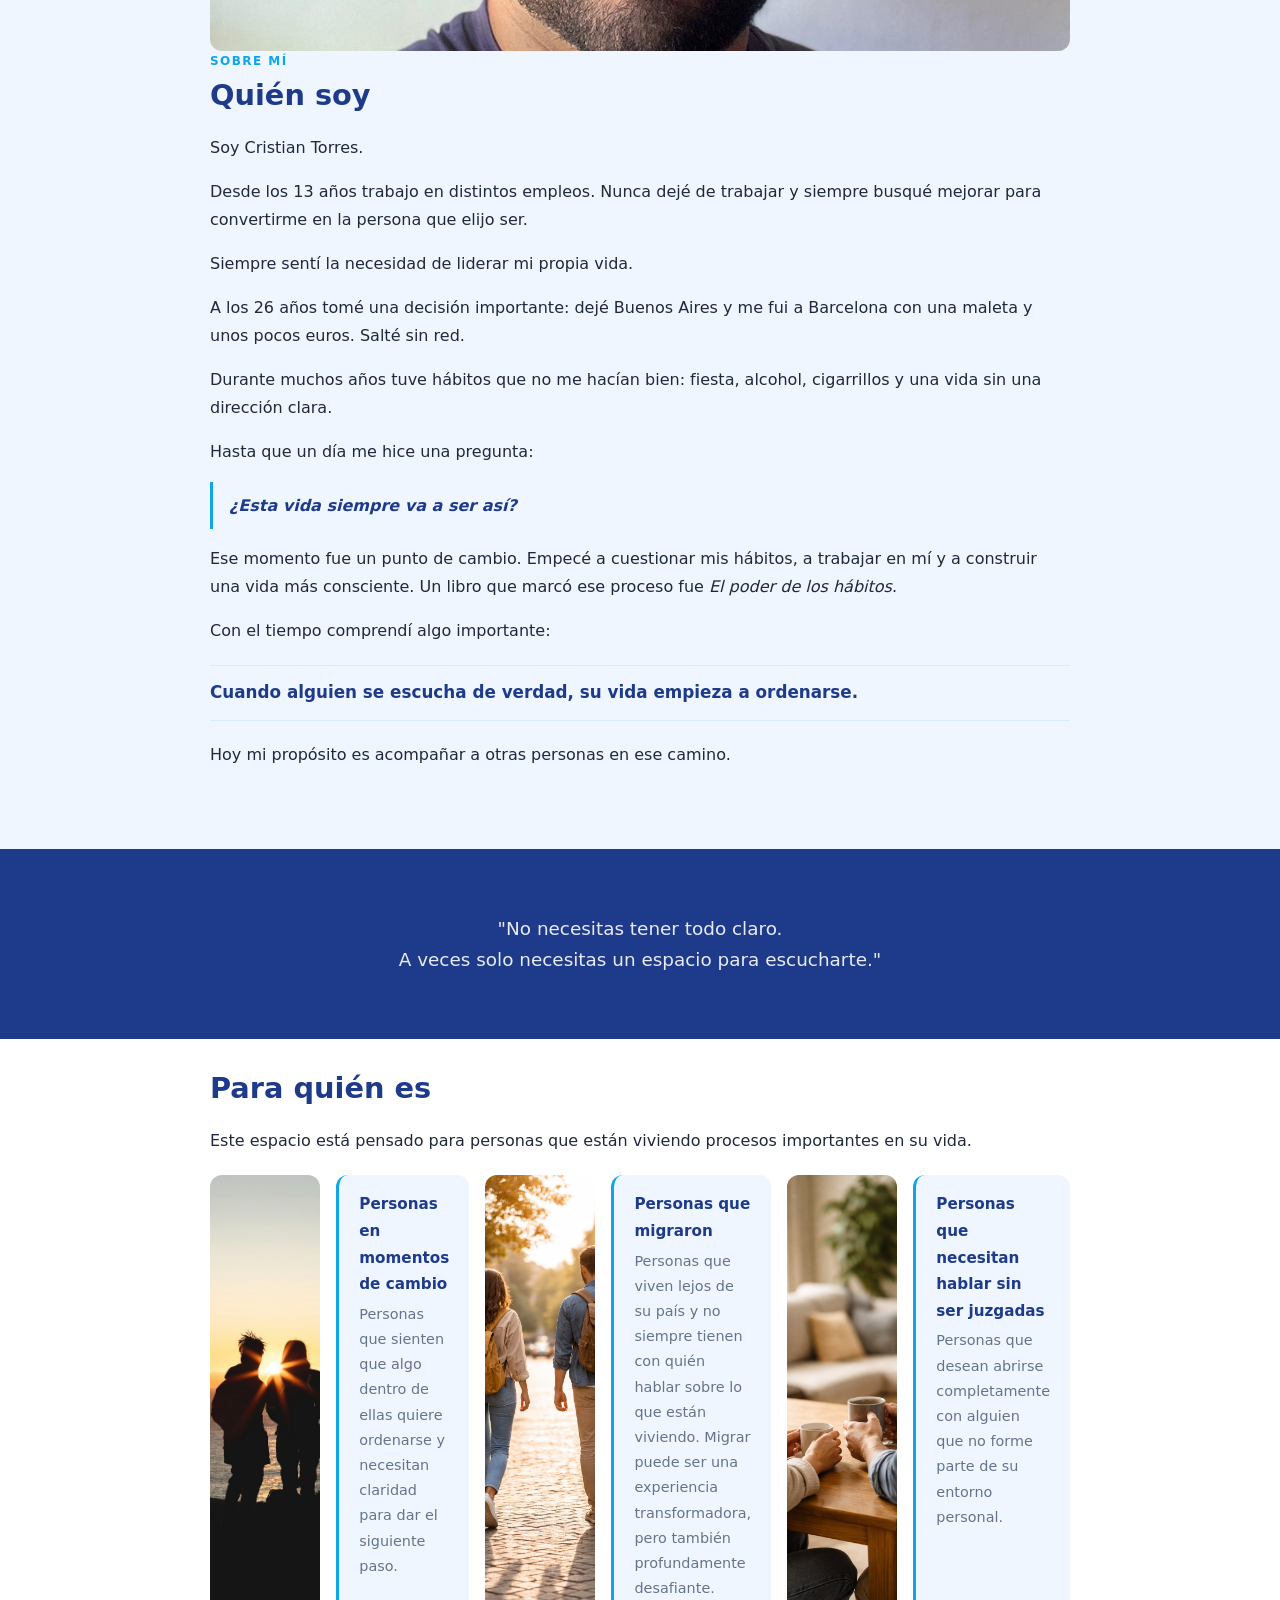
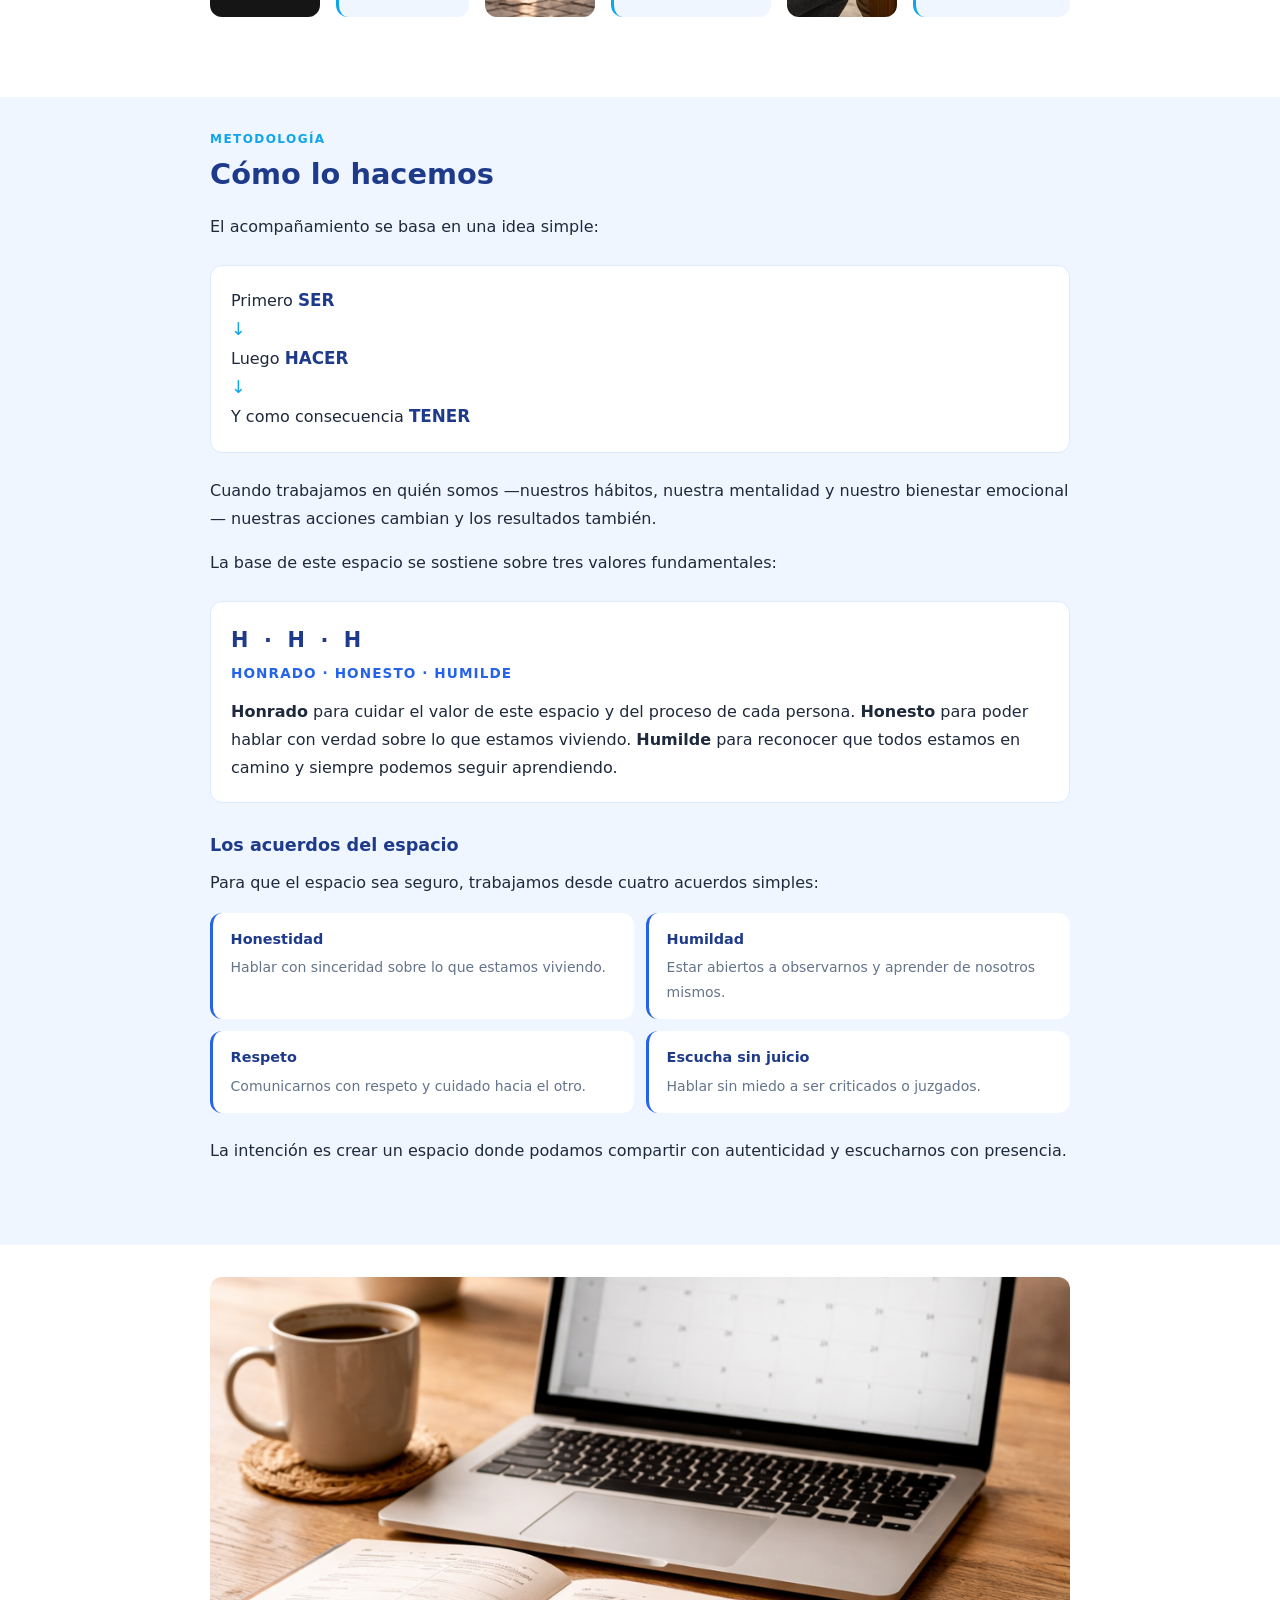
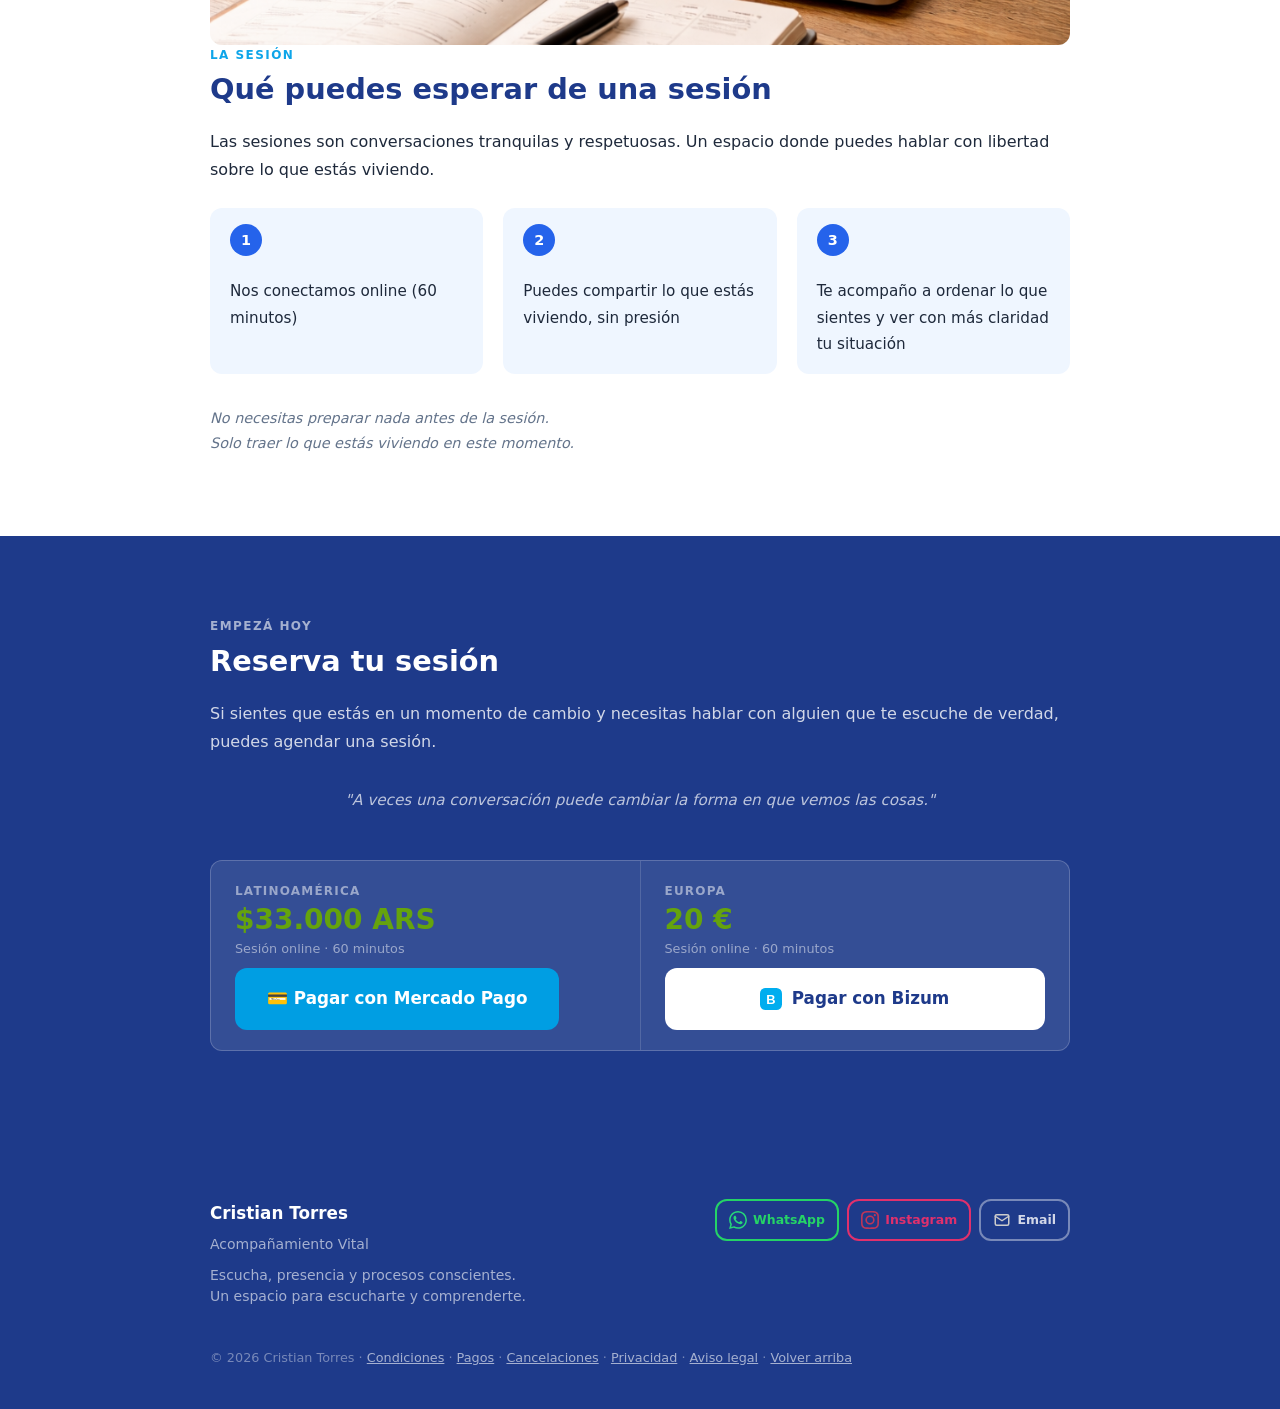
==== commit f55fcc2a: "add legales" ====
--- a/index.html
+++ b/index.html
@@ -318,7 +318,7 @@
         </a>
       </div>
 
-      <p class="footer-copy">© 2026 Cristian Torres · <a href="#inicio">Volver arriba</a></p>
+      <p class="footer-copy">© 2026 Cristian Torres · <a href="legales.html#condiciones">Condiciones</a> · <a href="legales.html#pagos">Pagos</a> · <a href="legales.html#cancelaciones">Cancelaciones</a> · <a href="legales.html#privacidad">Privacidad</a> · <a href="legales.html#aviso-legal">Aviso legal</a> · <a href="#inicio">Volver arriba</a></p>
     </div>
   </footer>
 
